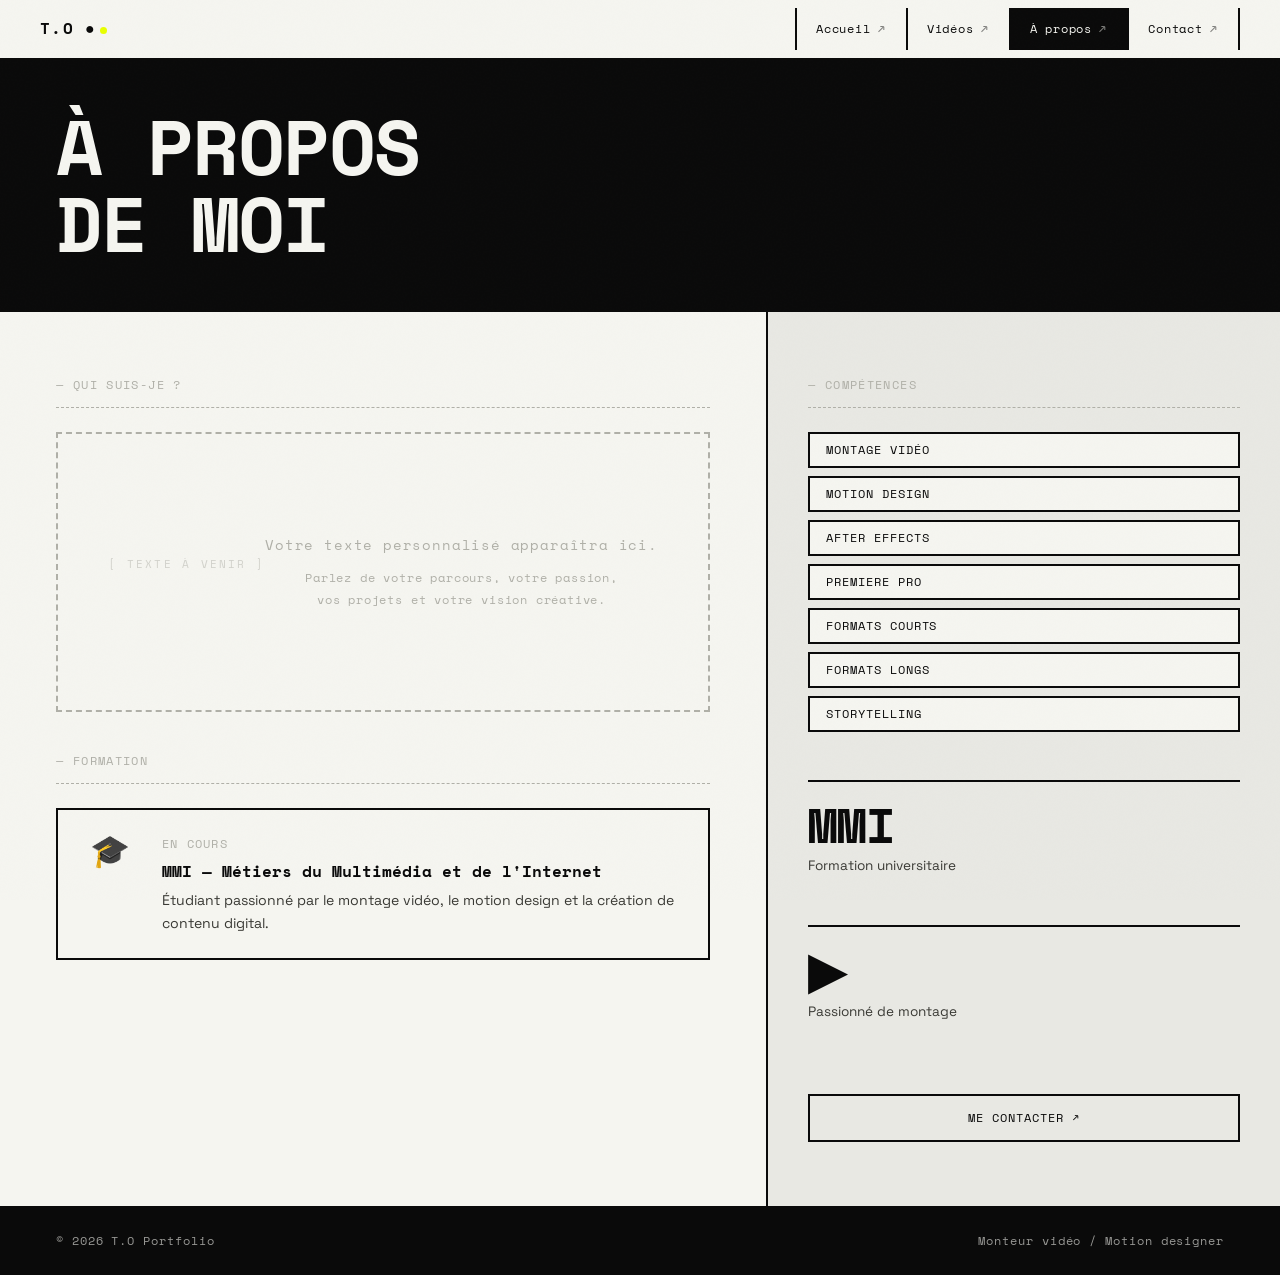
==== about.html @ 1f2a91f2 "Initial commit Created from https://vercel.com/new" ====
<!DOCTYPE html>
<html lang="fr">
<head>
  <meta charset="UTF-8" />
  <meta name="viewport" content="width=device-width, initial-scale=1.0" />
  <title>À propos — T.O Portfolio</title>
  <meta name="description" content="En savoir plus sur Théo, monteur vidéo et motion designer étudiant en MMI." />
  <link rel="preconnect" href="https://fonts.googleapis.com" />
  <link rel="preconnect" href="https://fonts.gstatic.com" crossorigin />
  <link rel="stylesheet" href="style.css" />
</head>
<body>

  <!-- ── NAVIGATION ── -->
  <nav id="nav">
    <a class="nav-logo" href="index.html">T.O ●</a>
    <ul class="nav-links">
      <li><a href="index.html">Accueil <span class="arrow">↗</span></a></li>
      <li><a href="videos.html">Vidéos <span class="arrow">↗</span></a></li>
      <li><a href="about.html" class="active hide-sm">À propos <span class="arrow">↗</span></a></li>
      <li><a href="contact.html">Contact <span class="arrow">↗</span></a></li>
    </ul>
  </nav>

  <!-- ── MAIN ── -->
  <main class="page-wrapper">

    <!-- HEADER NOIR -->
    <header class="about-header">
      <h1>À PROPOS<br>DE MOI</h1>
    </header>

    <!-- GRID ABOUT -->
    <div class="about-grid">

      <!-- Contenu principal -->
      <section class="about-main">
        <p class="about-section-label">— Qui suis-je ?</p>

        <!-- Placeholder pour le texte de l'utilisateur -->
        <div class="about-text-placeholder">
          <div>
            <p>Votre texte personnalisé apparaîtra ici.</p>
            <p style="margin-top:0.6rem; font-size:0.75rem;">Parlez de votre parcours, votre passion,<br>vos projets et votre vision créative.</p>
          </div>
        </div>

        <p class="about-section-label" style="margin-top:2.5rem;">— Formation</p>
        <div style="border: 2px solid #0a0a0a; padding: 1.5rem 2rem; display:flex; align-items:flex-start; gap:1.5rem;">
          <div style="font-family:'Space Mono',monospace; font-size:2rem; font-weight:700; line-height:1; min-width:48px;">🎓</div>
          <div>
            <div style="font-family:'Space Mono',monospace; font-size:0.78rem; letter-spacing:0.1em; text-transform:uppercase; color:#b0b0a8; margin-bottom:0.3rem;">En cours</div>
            <div style="font-family:'Space Mono',monospace; font-size:1rem; font-weight:700;">MMI — Métiers du Multimédia et de l'Internet</div>
            <div style="font-size:0.88rem; color:#3a3a35; margin-top:0.3rem;">Étudiant passionné par le montage vidéo, le motion design et la création de contenu digital.</div>
          </div>
        </div>
      </section>

      <!-- Sidebar -->
      <aside class="about-sidebar">
        <div>
          <p class="about-section-label">— Compétences</p>
          <div class="skills-list">
            <span class="skill-tag">Montage vidéo</span>
            <span class="skill-tag">Motion design</span>
            <span class="skill-tag">After Effects</span>
            <span class="skill-tag">Premiere Pro</span>
            <span class="skill-tag">Formats courts</span>
            <span class="skill-tag">Formats longs</span>
            <span class="skill-tag">Storytelling</span>
          </div>
        </div>

        <div class="about-stat">
          <div class="about-stat-num">MMI</div>
          <div class="about-stat-label">Formation universitaire</div>
        </div>

        <div class="about-stat">
          <div class="about-stat-num">▶</div>
          <div class="about-stat-label">Passionné de montage</div>
        </div>

        <div style="margin-top: auto;">
          <a href="contact.html" class="btn" style="width:100%; justify-content:center; margin-top:1.5rem;">Me contacter ↗</a>
        </div>
      </aside>

    </div>

  </main>

  <!-- ── FOOTER ── -->
  <footer>
    <span>© 2026 T.O Portfolio</span>
    <span>Monteur vidéo / Motion designer</span>
  </footer>

  <a id="back-to-top" href="#" aria-label="Remonter en haut">↑</a>
  <script>
    const btn = document.getElementById('back-to-top');
    window.addEventListener('scroll', () => {
      btn.classList.toggle('visible', window.scrollY > 200);
    });
    btn.addEventListener('click', e => { e.preventDefault(); window.scrollTo({ top: 0, behavior: 'smooth' }); });
  </script>
</body>
</html>
---- style.css ----
/* ===========================
   PORTFOLIO - T.O
   Black & White Retro Style
   =========================== */

@import url('https://fonts.googleapis.com/css2?family=Space+Grotesk:wght@300;400;500;600;700&family=Space+Mono:ital,wght@0,400;0,700;1,400&display=swap');

/* ── Reset ── */
*, *::before, *::after {
  box-sizing: border-box;
  margin: 0;
  padding: 0;
}

:root {
  --black: #0a0a0a;
  --white: #f5f5f0;
  --gray-light: #e8e8e3;
  --gray-mid: #b0b0a8;
  --gray-dark: #3a3a35;
  --border: 2px solid var(--black);
  --font-display: 'Space Mono', monospace;
  --font-body: 'Space Grotesk', sans-serif;

  /* ── Accent colors ── */
  --yellow: #e8ff00;
  --blue:   #0047ff;
  --pink:   #ff0055;
}

html {
  scroll-behavior: smooth;
}

body {
  background-color: var(--white);
  color: var(--black);
  font-family: var(--font-body);
  font-size: 16px;
  line-height: 1.6;
  min-height: 100vh;
  overflow-x: hidden;
}

/* ── Noise texture overlay ── */
body::before {
  content: '';
  position: fixed;
  inset: 0;
  background-image: url("data:image/svg+xml,%3Csvg viewBox='0 0 512 512' xmlns='http://www.w3.org/2000/svg'%3E%3Cfilter id='noise'%3E%3CfeTurbulence type='fractalNoise' baseFrequency='0.9' numOctaves='4' stitchTiles='stitch'/%3E%3C/filter%3E%3Crect width='100%25' height='100%25' filter='url(%23noise)' opacity='0.04'/%3E%3C/svg%3E");
  pointer-events: none;
  z-index: 9999;
  opacity: 0.35;
}

/* ── NAV ── */
nav {
  position: fixed;
  top: 0;
  left: 0;
  right: 0;
  z-index: 100;
  display: flex;
  align-items: center;
  justify-content: space-between;
  padding: 0 2.5rem;
  height: 60px;
  background: var(--white);
  border-bottom: var(--border);
}

.nav-logo {
  font-family: var(--font-display);
  font-weight: 700;
  font-size: 1rem;
  letter-spacing: 0.08em;
  text-decoration: none;
  color: var(--black);
}

/* Le point du logo pulse en jaune */
.nav-logo::after {
  content: '';
  display: inline-block;
  width: 7px;
  height: 7px;
  background: var(--yellow);
  border-radius: 50%;
  margin-left: 4px;
  vertical-align: middle;
  animation: blink 2.4s ease-in-out infinite;
}

@keyframes blink {
  0%, 100% { opacity: 1; transform: scale(1); }
  50%       { opacity: 0.3; transform: scale(0.6); }
}

.nav-links {
  display: flex;
  gap: 0;
  list-style: none;
}

.nav-links li a {
  display: flex;
  align-items: center;
  gap: 0.4rem;
  padding: 0.5rem 1.2rem;
  border-left: var(--border);
  font-family: var(--font-display);
  font-size: 0.78rem;
  letter-spacing: 0.06em;
  text-decoration: none;
  color: var(--black);
  transition: background 0.15s, color 0.15s;
  height: 42px;
}

.nav-links li:last-child a {
  border-right: var(--border);
}

.nav-links li a:hover,
.nav-links li a.active {
  background: var(--black);
  color: var(--white);
}

.nav-links li a .arrow {
  font-size: 0.9rem;
  opacity: 0.5;
}

/* ── PAGE WRAPPER ── */
.page-wrapper {
  padding-top: 60px;
  min-height: 100vh;
}

/* ===============================
   HOME PAGE
   =============================== */
.home-hero {
  display: grid;
  grid-template-columns: 1fr 1fr;
  min-height: calc(100vh - 60px);
  border-bottom: var(--border);
}

.hero-left {
  display: flex;
  flex-direction: column;
  justify-content: center;
  padding: 4rem 3.5rem;
  border-right: var(--border);
  position: relative;
}

.hero-tag {
  font-family: var(--font-display);
  font-size: 0.72rem;
  letter-spacing: 0.12em;
  text-transform: uppercase;
  border: var(--border);
  display: inline-block;
  padding: 0.3rem 0.7rem;
  margin-bottom: 2rem;
  position: relative;
  background: var(--yellow);
}

.hero-title {
  font-family: var(--font-display);
  font-size: clamp(3.5rem, 7vw, 6rem);
  font-weight: 700;
  line-height: 1.0;
  letter-spacing: -0.02em;
  margin-bottom: 1.5rem;
}

.hero-title span {
  display: block;
}

.hero-subtitle {
  font-family: var(--font-display);
  font-size: clamp(0.9rem, 1.5vw, 1.1rem);
  letter-spacing: 0.06em;
  text-transform: uppercase;
  border-top: var(--border);
  padding-top: 1.2rem;
  margin-top: 0.5rem;
  margin-bottom: 1rem;
}

.hero-desc {
  font-size: 1rem;
  color: var(--gray-dark);
  max-width: 380px;
  line-height: 1.7;
}

.hero-cta {
  margin-top: 2.5rem;
  display: flex;
  gap: 1rem;
  flex-wrap: wrap;
}

.btn {
  display: inline-flex;
  align-items: center;
  gap: 0.5rem;
  padding: 0.75rem 1.6rem;
  font-family: var(--font-display);
  font-size: 0.78rem;
  letter-spacing: 0.08em;
  text-transform: uppercase;
  text-decoration: none;
  border: var(--border);
  cursor: pointer;
  transition: background 0.15s, color 0.15s, transform 0.1s;
  background: transparent;
  color: var(--black);
}

.btn:hover {
  background: var(--black);
  color: var(--white);
  transform: translate(-2px, -2px);
  box-shadow: 4px 4px 0 var(--black);
}

.btn-filled {
  background: var(--black);
  color: var(--white);
}

.btn-filled:hover {
  background: var(--white);
  color: var(--black);
}

.hero-right {
  display: flex;
  align-items: center;
  justify-content: center;
  background: var(--gray-light);
  position: relative;
  overflow: hidden;
  padding: 2rem;
}

/* Decorative grid pattern */
.hero-right::before {
  content: '';
  position: absolute;
  inset: 0;
  background-image:
    linear-gradient(var(--gray-mid) 1px, transparent 1px),
    linear-gradient(90deg, var(--gray-mid) 1px, transparent 1px);
  background-size: 40px 40px;
  opacity: 0.4;
}

.hero-graphic {
  position: relative;
  z-index: 1;
  display: flex;
  flex-direction: column;
  align-items: center;
  gap: 1.5rem;
}

.graphic-box {
  width: 220px;
  height: 220px;
  border: var(--border);
  background: var(--white);
  display: flex;
  align-items: center;
  justify-content: center;
  position: relative;
  box-shadow: 8px 8px 0 var(--black);
}

.graphic-box-inner {
  width: 160px;
  height: 160px;
  border: var(--border);
  display: flex;
  align-items: center;
  justify-content: center;
  font-family: var(--font-display);
  font-size: 4rem;
  font-weight: 700;
  animation: pulse 3s ease-in-out infinite;
}

@keyframes pulse {
  0%, 100% { transform: scale(1); }
  50% { transform: scale(1.04); }
}

.graphic-orbs {
  display: flex;
  gap: 1rem;
}

.orb {
  width: 14px;
  height: 14px;
  border-radius: 50%;
  border: var(--border);
  background: var(--yellow);
  animation: bounce 1.5s ease-in-out infinite;
}

.orb:nth-child(2) { animation-delay: 0.2s; background: var(--pink); border-color: var(--pink); }
.orb:nth-child(3) { animation-delay: 0.4s; background: var(--blue); border-color: var(--blue); }

@keyframes bounce {
  0%, 100% { transform: translateY(0); }
  50% { transform: translateY(-8px); }
}

.quick-links {
  border-top: var(--border);
  border-bottom: var(--border);
}

.quick-links h3 {
  font-family: var(--font-display);
  font-size: 0.8rem;
  letter-spacing: 0.1em;
  text-transform: uppercase;
  padding: 1rem 3.5rem;
  border-bottom: var(--border);
}

.quick-links-grid {
  display: grid;
  grid-template-columns: repeat(4, 1fr);
}

.quick-link-item {
  display: flex;
  align-items: center;
  justify-content: space-between;
  padding: 1.2rem 2rem;
  border-right: var(--border);
  text-decoration: none;
  color: var(--black);
  font-family: var(--font-display);
  font-size: 0.9rem;
  transition: background 0.15s, color 0.15s;
}

.quick-link-item:last-child { border-right: none; }

.quick-link-item:hover {
  background: var(--black);
  color: var(--white);
}

.quick-link-item span {
  font-size: 1.1rem;
  opacity: 0.5;
}

/* Scrolling marquee */
.marquee-bar {
  border-top: var(--border);
  border-bottom: var(--border);
  overflow: hidden;
  white-space: nowrap;
  padding: 0.8rem 0;
  background: var(--blue);
  color: var(--white);
}

.marquee-inner {
  display: inline-block;
  animation: marquee 18s linear infinite;
  font-family: var(--font-display);
  font-size: 0.78rem;
  letter-spacing: 0.15em;
  text-transform: uppercase;
}

@keyframes marquee {
  from { transform: translateX(0); }
  to { transform: translateX(-50%); }
}

/* ===============================
   CONTACT PAGE
   =============================== */
.contact-header {
  border-bottom: var(--border);
  padding: 3rem 3.5rem;
  display: flex;
  align-items: flex-end;
  justify-content: space-between;
  gap: 2rem;
}

.contact-header h1 {
  font-family: var(--font-display);
  font-size: clamp(2.5rem, 5vw, 4.5rem);
  font-weight: 700;
  line-height: 1;
  letter-spacing: -0.02em;
}

.contact-header p {
  font-size: 0.9rem;
  color: var(--gray-dark);
  max-width: 300px;
  text-align: right;
}

.contact-grid {
  display: grid;
  grid-template-columns: 1fr 1fr;
  min-height: 60vh;
}

.contact-info {
  padding: 3.5rem;
  border-right: var(--border);
  border-bottom: var(--border);
  display: flex;
  flex-direction: column;
  gap: 2.5rem;
}

.contact-item {
  display: flex;
  flex-direction: column;
  gap: 0.4rem;
}

.contact-label {
  font-family: var(--font-display);
  font-size: 0.72rem;
  letter-spacing: 0.12em;
  text-transform: uppercase;
  color: var(--gray-mid);
}

.contact-value {
  font-family: var(--font-display);
  font-size: 1.4rem;
  font-weight: 700;
  text-decoration: none;
  color: var(--black);
  transition: opacity 0.15s;
  display: flex;
  align-items: center;
  gap: 0.5rem;
}

.contact-value:hover { opacity: 0.7; }

/* Couleur sur les liens de contact au survol */
a.contact-value:nth-of-type(1):hover { color: var(--blue); }
a.contact-value:nth-of-type(2):hover { color: var(--pink); }

.social-section {
  padding: 3.5rem;
  border-bottom: var(--border);
  display: flex;
  flex-direction: column;
  justify-content: space-between;
}

.social-section h2 {
  font-family: var(--font-display);
  font-size: 0.78rem;
  letter-spacing: 0.12em;
  text-transform: uppercase;
  margin-bottom: 2rem;
}

.social-links {
  display: flex;
  flex-direction: column;
  gap: 1rem;
}

.social-link {
  display: flex;
  align-items: center;
  gap: 1rem;
  padding: 1rem 1.2rem;
  border: var(--border);
  text-decoration: none;
  color: var(--black);
  font-family: var(--font-display);
  font-size: 0.9rem;
  letter-spacing: 0.06em;
  transition: background 0.15s, color 0.15s, transform 0.1s;
  position: relative;
}

.social-link:hover {
  background: var(--black);
  color: var(--white);
  transform: translate(-3px, -3px);
  box-shadow: 5px 5px 0 var(--black);
}

/* Couleurs par réseau */
#youtube-link:hover  { background: var(--pink); border-color: var(--pink); color: var(--white); box-shadow: 5px 5px 0 var(--pink); }
#instagram-link:hover { background: var(--blue); border-color: var(--blue); color: var(--white); box-shadow: 5px 5px 0 var(--blue); }
#tiktok-link:hover   { background: var(--black); color: var(--white); box-shadow: 5px 5px 0 var(--black); }

.social-icon {
  width: 36px;
  height: 36px;
  border: 2px solid currentColor;
  display: flex;
  align-items: center;
  justify-content: center;
  flex-shrink: 0;
}

.social-arrow {
  margin-left: auto;
  font-size: 1.1rem;
  opacity: 0.5;
}

.contact-deco {
  grid-column: 1 / -1;
  display: flex;
  align-items: center;
  justify-content: center;
  padding: 4rem;
  background: var(--yellow);
  position: relative;
  overflow: hidden;
}

.contact-deco::before {
  content: '';
  position: absolute;
  inset: 0;
  background-image:
    linear-gradient(var(--gray-mid) 1px, transparent 1px),
    linear-gradient(90deg, var(--gray-mid) 1px, transparent 1px);
  background-size: 30px 30px;
  opacity: 0.5;
}

.contact-deco-text {
  position: relative;
  z-index: 1;
  font-family: var(--font-display);
  font-size: clamp(1.5rem, 4vw, 3rem);
  font-weight: 700;
  letter-spacing: 0.15em;
  text-transform: uppercase;
  text-align: center;
  border: var(--border);
  padding: 1.5rem 3rem;
  background: var(--white);
  box-shadow: 8px 8px 0 var(--black);
}

/* ===============================
   ABOUT PAGE
   =============================== */
.about-header {
  border-bottom: var(--border);
  padding: 3rem 3.5rem;
  background: var(--black);
  color: var(--white);
}

.about-header h1 {
  font-family: var(--font-display);
  font-size: clamp(2.5rem, 6vw, 5rem);
  font-weight: 700;
  line-height: 1;
  letter-spacing: -0.02em;
}

.about-grid {
  display: grid;
  grid-template-columns: 1.2fr 0.8fr;
  min-height: calc(100vh - 200px);
}

.about-main {
  padding: 4rem 3.5rem;
  border-right: var(--border);
}

.about-section-label {
  font-family: var(--font-display);
  font-size: 0.72rem;
  letter-spacing: 0.12em;
  text-transform: uppercase;
  color: var(--gray-mid);
  margin-bottom: 1.5rem;
  padding-bottom: 0.8rem;
  border-bottom: 1px dashed var(--gray-mid);
}

.about-text-placeholder {
  border: 2px dashed var(--gray-mid);
  padding: 3rem 2.5rem;
  min-height: 280px;
  display: flex;
  align-items: center;
  justify-content: center;
  text-align: center;
  color: var(--gray-mid);
  font-family: var(--font-display);
  font-size: 0.85rem;
  letter-spacing: 0.06em;
  line-height: 1.8;
  position: relative;
  margin-bottom: 2rem;
}

.about-text-placeholder::before {
  content: '[ TEXTE À VENIR ]';
  display: block;
  font-size: 0.7rem;
  letter-spacing: 0.2em;
  text-transform: uppercase;
  margin-bottom: 1rem;
  opacity: 0.5;
}

.about-sidebar {
  padding: 4rem 2.5rem;
  background: var(--gray-light);
  display: flex;
  flex-direction: column;
  gap: 3rem;
}

.about-stat {
  border-top: var(--border);
  padding-top: 1.2rem;
}

.about-stat-num {
  font-family: var(--font-display);
  font-size: 3rem;
  font-weight: 700;
  line-height: 1;
}

.about-stat-label {
  font-size: 0.85rem;
  color: var(--gray-dark);
  margin-top: 0.4rem;
}

.skills-list {
  display: flex;
  flex-direction: column;
  gap: 0.5rem;
  margin-top: 1rem;
}

.skill-tag {
  display: inline-block;
  border: var(--border);
  padding: 0.4rem 1rem;
  font-family: var(--font-display);
  font-size: 0.75rem;
  letter-spacing: 0.08em;
  text-transform: uppercase;
  background: var(--white);
  cursor: default;
  transition: background 0.15s, color 0.15s, border-color 0.15s;
}

.skill-tag:nth-child(odd):hover  { background: var(--yellow); color: var(--black); border-color: var(--black); }
.skill-tag:nth-child(even):hover { background: var(--blue);   color: var(--white);  border-color: var(--blue); }

/* ===============================
   VIDEOS PAGE
   =============================== */
.videos-header {
  border-bottom: var(--border);
  padding: 3rem 3.5rem;
  display: grid;
  grid-template-columns: 1fr auto;
  align-items: end;
  gap: 2rem;
}

.videos-header h1 {
  font-family: var(--font-display);
  font-size: clamp(2.5rem, 5vw, 4.5rem);
  font-weight: 700;
  line-height: 1;
  letter-spacing: -0.02em;
}

.video-section {
  border-bottom: var(--border);
}

.video-section-header {
  display: flex;
  align-items: center;
  justify-content: space-between;
  padding: 1.5rem 3.5rem;
  border-bottom: var(--border);
  background: var(--gray-light);
}

.video-section-title {
  font-family: var(--font-display);
  font-size: 1.1rem;
  letter-spacing: 0.08em;
  text-transform: uppercase;
  display: flex;
  align-items: center;
  gap: 1rem;
}

.section-badge {
  font-size: 0.65rem;
  letter-spacing: 0.1em;
  border: var(--border);
  padding: 0.2rem 0.6rem;
  background: var(--pink);
  color: var(--white);
  border-color: var(--pink);
}

.video-grid {
  display: grid;
  grid-template-columns: repeat(3, 1fr);
  gap: 0;
}

.video-card {
  border-right: var(--border);
  border-bottom: var(--border);
  overflow: hidden;
  position: relative;
  transition: transform 0.2s;
}

.video-card:nth-child(3n) {
  border-right: none;
}

.video-card:hover {
  z-index: 1;
  box-shadow: 6px 6px 0 var(--black);
  transform: translate(-3px, -3px);
}

.video-thumbnail {
  width: 100%;
  aspect-ratio: 16/9;
  background: var(--gray-light);
  display: flex;
  align-items: center;
  justify-content: center;
  position: relative;
  overflow: hidden;
  border-bottom: var(--border);
}

.video-thumbnail::before {
  content: '';
  position: absolute;
  inset: 0;
  background-image:
    linear-gradient(var(--gray-mid) 1px, transparent 1px),
    linear-gradient(90deg, var(--gray-mid) 1px, transparent 1px);
  background-size: 20px 20px;
  opacity: 0.4;
}

.video-play {
  position: relative;
  z-index: 1;
  width: 48px;
  height: 48px;
  border: var(--border);
  background: var(--white);
  display: flex;
  align-items: center;
  justify-content: center;
  font-size: 1.2rem;
  transition: background 0.15s, color 0.15s;
}

.video-card:hover .video-play {
  background: var(--black);
  color: var(--white);
}

.video-meta {
  padding: 1.2rem 1.5rem;
}

.video-meta-top {
  display: flex;
  align-items: center;
  justify-content: space-between;
  margin-bottom: 0.5rem;
}

.video-type {
  font-family: var(--font-display);
  font-size: 0.65rem;
  letter-spacing: 0.12em;
  text-transform: uppercase;
  color: var(--gray-mid);
}

.video-title {
  font-family: var(--font-display);
  font-size: 0.88rem;
  font-weight: 700;
  margin-bottom: 0.3rem;
}

.video-desc {
  font-size: 0.8rem;
  color: var(--gray-dark);
  line-height: 1.5;
}

/* Placeholder cards */
.video-card-placeholder .video-thumbnail {
  opacity: 0.4;
}

.video-card-placeholder .video-title,
.video-card-placeholder .video-desc {
  color: var(--gray-mid);
}

/* Add video CTA */
.add-video-card {
  border-right: var(--border);
  border-bottom: var(--border);
  min-height: 200px;
  display: flex;
  flex-direction: column;
  align-items: center;
  justify-content: center;
  padding: 2rem;
  text-align: center;
  cursor: pointer;
  background: repeating-linear-gradient(
    45deg,
    transparent,
    transparent 8px,
    rgba(0,0,0,0.03) 8px,
    rgba(0,0,0,0.03) 9px
  );
  transition: background 0.15s;
}

.add-video-card:hover {
  background: var(--gray-light);
}

.add-icon {
  width: 48px;
  height: 48px;
  border: var(--border);
  display: flex;
  align-items: center;
  justify-content: center;
  font-size: 1.5rem;
  margin-bottom: 0.8rem;
}

.add-text {
  font-family: var(--font-display);
  font-size: 0.72rem;
  letter-spacing: 0.1em;
  text-transform: uppercase;
  color: var(--gray-mid);
}

/* ===============================
   FOOTER
   =============================== */
footer {
  border-top: var(--border);
  padding: 1.5rem 3.5rem;
  display: flex;
  align-items: center;
  justify-content: space-between;
  background: var(--black);
  color: var(--white);
}

footer span {
  font-family: var(--font-display);
  font-size: 0.72rem;
  letter-spacing: 0.08em;
  opacity: 0.6;
}

/* ── Back to top button ── */
#back-to-top {
  position: fixed;
  bottom: 2rem;
  right: 2rem;
  z-index: 200;
  width: 46px;
  height: 46px;
  border: var(--border);
  background: var(--white);
  color: var(--black);
  font-size: 1.2rem;
  display: flex;
  align-items: center;
  justify-content: center;
  cursor: pointer;
  opacity: 0;
  pointer-events: none;
  transform: translateY(12px);
  transition: opacity 0.25s, transform 0.25s, background 0.15s, color 0.15s, box-shadow 0.15s;
  text-decoration: none;
}

#back-to-top.visible {
  opacity: 1;
  pointer-events: auto;
  transform: translateY(0);
}

#back-to-top:hover {
  background: var(--yellow);
  color: var(--black);
  border-color: var(--black);
  box-shadow: 4px 4px 0 var(--black);
  transform: translate(-2px, -2px);
}

/* ===============================
   RESPONSIVE
   =============================== */
@media (max-width: 768px) {
  nav {
    padding: 0 1.5rem;
  }

  .nav-links li a {
    padding: 0.5rem 0.8rem;
    font-size: 0.7rem;
  }

  .home-hero {
    grid-template-columns: 1fr;
  }

  .hero-left {
    padding: 3rem 1.5rem;
    border-right: none;
    border-bottom: var(--border);
  }

  .hero-right {
    min-height: 300px;
  }

  .quick-links-grid {
    grid-template-columns: repeat(2, 1fr);
  }

  .quick-link-item:nth-child(2n) {
    border-right: none;
  }

  .contact-grid {
    grid-template-columns: 1fr;
  }

  .contact-info {
    border-right: none;
    padding: 2rem 1.5rem;
  }

  .social-section {
    padding: 2rem 1.5rem;
  }

  .about-grid {
    grid-template-columns: 1fr;
  }

  .about-main {
    border-right: none;
    padding: 2.5rem 1.5rem;
  }

  .about-sidebar {
    flex-direction: row;
    flex-wrap: wrap;
    padding: 2rem 1.5rem;
    gap: 1.5rem;
  }

  .video-grid {
    grid-template-columns: repeat(2, 1fr);
  }

  .video-card:nth-child(3n) {
    border-right: var(--border);
  }

  .video-card:nth-child(2n) {
    border-right: none;
  }

  .contact-header,
  .videos-header,
  .about-header {
    padding: 2rem 1.5rem;
  }

  .about-header {
    padding: 2rem 1.5rem;
  }
}

@media (max-width: 480px) {
  .nav-links .hide-sm {
    display: none;
  }

  .video-grid {
    grid-template-columns: 1fr;
  }

  .video-card:nth-child(2n) {
    border-right: var(--border);
  }

  .contact-deco {
    padding: 2rem;
  }

  footer {
    flex-direction: column;
    gap: 0.5rem;
    text-align: center;
    padding: 1.2rem;
  }
}
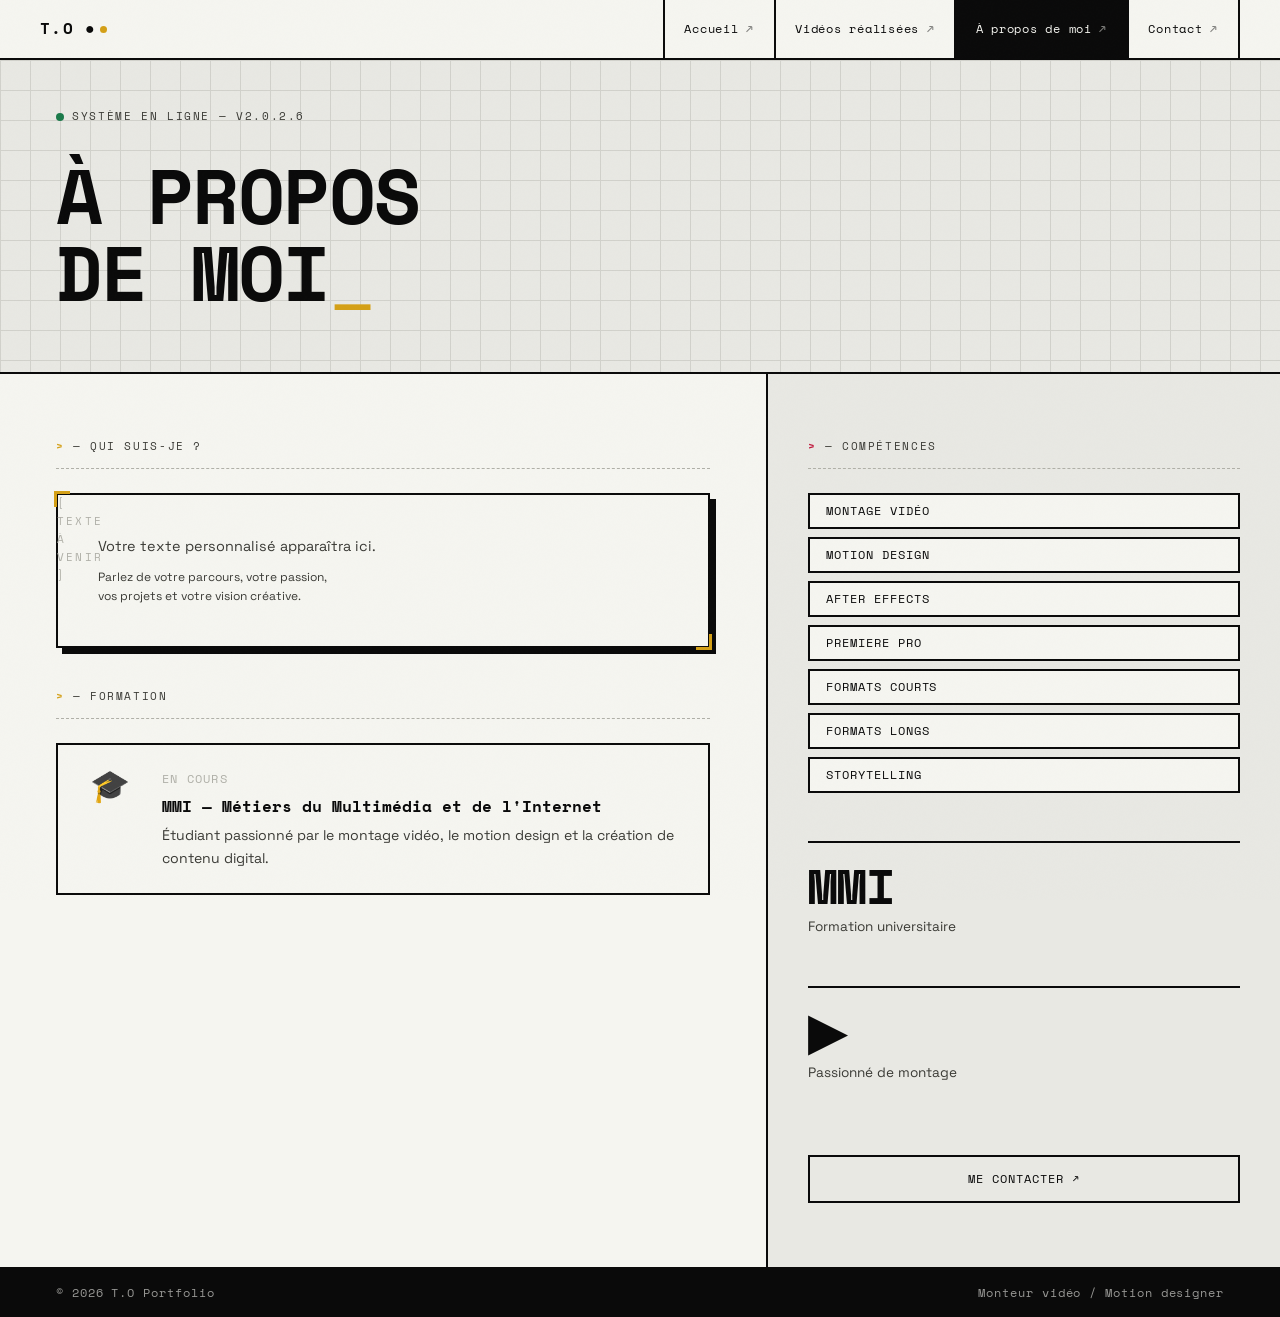
==== commit ea591e22: "Add files via upload" ====
--- a/about.html
+++ b/about.html
@@ -16,8 +16,8 @@
     <a class="nav-logo" href="index.html">T.O ●</a>
     <ul class="nav-links">
       <li><a href="index.html">Accueil <span class="arrow">↗</span></a></li>
-      <li><a href="videos.html">Vidéos <span class="arrow">↗</span></a></li>
-      <li><a href="about.html" class="active hide-sm">À propos <span class="arrow">↗</span></a></li>
+      <li><a href="videos.html">Vidéos réalisées <span class="arrow">↗</span></a></li>
+      <li><a href="about.html" class="active hide-sm">À propos de moi <span class="arrow">↗</span></a></li>
       <li><a href="contact.html">Contact <span class="arrow">↗</span></a></li>
     </ul>
   </nav>
@@ -26,8 +26,15 @@
   <main class="page-wrapper">
 
     <!-- HEADER NOIR -->
-    <header class="about-header">
-      <h1>À PROPOS<br>DE MOI</h1>
+    <header class="about-header retro-hero-header">
+      <div class="retro-status">
+        <span class="retro-dot"></span>
+        SYSTÈME EN LIGNE — v2.0.2.6
+      </div>
+      <h1 class="hero-title">
+        <span>À PROPOS</span>
+        <span>DE MOI</span>
+      </h1>
     </header>
 
     <!-- GRID ABOUT -->
@@ -35,17 +42,21 @@
 
       <!-- Contenu principal -->
       <section class="about-main">
-        <p class="about-section-label">— Qui suis-je ?</p>
+        <div class="retro-status" style="margin-bottom: 1.5rem; padding-bottom: 0.8rem; border-bottom: 1px dashed var(--gray-mid);">
+          <span style="color:var(--yellow); font-weight:700;">></span> — Qui suis-je ?
+        </div>
 
         <!-- Placeholder pour le texte de l'utilisateur -->
-        <div class="about-text-placeholder">
+        <div class="graphic-box retro-placeholder-box" style="width: 100%; height: auto; text-align: left; align-items: flex-start; padding: 2.5rem; justify-content: flex-start;">
           <div>
             <p>Votre texte personnalisé apparaîtra ici.</p>
             <p style="margin-top:0.6rem; font-size:0.75rem;">Parlez de votre parcours, votre passion,<br>vos projets et votre vision créative.</p>
           </div>
         </div>
 
-        <p class="about-section-label" style="margin-top:2.5rem;">— Formation</p>
+        <div class="retro-status" style="margin-top:2.5rem; margin-bottom: 1.5rem; padding-bottom: 0.8rem; border-bottom: 1px dashed var(--gray-mid);">
+          <span style="color:var(--yellow); font-weight:700;">></span> — Formation
+        </div>
         <div style="border: 2px solid #0a0a0a; padding: 1.5rem 2rem; display:flex; align-items:flex-start; gap:1.5rem;">
           <div style="font-family:'Space Mono',monospace; font-size:2rem; font-weight:700; line-height:1; min-width:48px;">🎓</div>
           <div>
@@ -59,7 +70,9 @@
       <!-- Sidebar -->
       <aside class="about-sidebar">
         <div>
-          <p class="about-section-label">— Compétences</p>
+          <div class="retro-status" style="margin-bottom: 1.5rem; padding-bottom: 0.8rem; border-bottom: 1px dashed var(--gray-mid);">
+            <span style="color:var(--pink); font-weight:700;">></span> — Compétences
+          </div>
           <div class="skills-list">
             <span class="skill-tag">Montage vidéo</span>
             <span class="skill-tag">Motion design</span>
--- a/style.css
+++ b/style.css
@@ -22,10 +22,11 @@
   --font-display: 'Space Mono', monospace;
   --font-body: 'Space Grotesk', sans-serif;
 
-  /* ── Accent colors ── */
-  --yellow: #e8ff00;
-  --blue:   #0047ff;
-  --pink:   #ff0055;
+  /* ── Accent colors — saturated but not neon ── */
+  --yellow: #d4a017;    /* amber doré */
+  --blue:   #1a3fa0;    /* bleu saphir profond */
+  --pink:   #c0183c;    /* cramoisi vif */
+  --green:  #1b7a4a;    /* vert bouteille */
 }
 
 html {
@@ -54,16 +55,16 @@
 }
 
 /* ── NAV ── */
-nav {
+nav#nav {
   position: fixed;
   top: 0;
   left: 0;
   right: 0;
   z-index: 100;
   display: flex;
-  align-items: center;
+  align-items: stretch;
   justify-content: space-between;
-  padding: 0 2.5rem;
+  padding: 0 2.5rem 0 2.5rem;
   height: 60px;
   background: var(--white);
   border-bottom: var(--border);
@@ -76,6 +77,8 @@
   letter-spacing: 0.08em;
   text-decoration: none;
   color: var(--black);
+  display: flex;
+  align-items: center;
 }
 
 /* Le point du logo pulse en jaune */
@@ -100,13 +103,20 @@
   display: flex;
   gap: 0;
   list-style: none;
+  align-items: stretch;
+  height: 100%;
+}
+
+.nav-links li {
+  display: flex;
+  align-items: stretch;
 }
 
 .nav-links li a {
   display: flex;
   align-items: center;
   gap: 0.4rem;
-  padding: 0.5rem 1.2rem;
+  padding: 0 1.2rem;
   border-left: var(--border);
   font-family: var(--font-display);
   font-size: 0.78rem;
@@ -114,7 +124,7 @@
   text-decoration: none;
   color: var(--black);
   transition: background 0.15s, color 0.15s;
-  height: 42px;
+  height: 100%;
 }
 
 .nav-links li:last-child a {
@@ -136,6 +146,13 @@
 .page-wrapper {
   padding-top: 60px;
   min-height: 100vh;
+  display: flex;
+  flex-direction: column;
+}
+
+.home-wrapper {
+  height: 100vh;
+  overflow: hidden;
 }
 
 /* ===============================
@@ -144,15 +161,16 @@
 .home-hero {
   display: grid;
   grid-template-columns: 1fr 1fr;
-  min-height: calc(100vh - 60px);
+  flex: 1;
   border-bottom: var(--border);
+  min-height: 0;
 }
 
 .hero-left {
   display: flex;
   flex-direction: column;
   justify-content: center;
-  padding: 4rem 3.5rem;
+  padding: 2.5rem 3.5rem;
   border-right: var(--border);
   position: relative;
 }
@@ -165,18 +183,19 @@
   border: var(--border);
   display: inline-block;
   padding: 0.3rem 0.7rem;
-  margin-bottom: 2rem;
+  margin-bottom: 1.5rem;
   position: relative;
   background: var(--yellow);
+  align-self: flex-start;
 }
 
 .hero-title {
   font-family: var(--font-display);
-  font-size: clamp(3.5rem, 7vw, 6rem);
+  font-size: clamp(3rem, 6vw, 5.5rem);
   font-weight: 700;
   line-height: 1.0;
   letter-spacing: -0.02em;
-  margin-bottom: 1.5rem;
+  margin-bottom: 0.8rem;
 }
 
 .hero-title span {
@@ -185,13 +204,13 @@
 
 .hero-subtitle {
   font-family: var(--font-display);
-  font-size: clamp(0.9rem, 1.5vw, 1.1rem);
+  font-size: clamp(0.8rem, 1.3vw, 1rem);
   letter-spacing: 0.06em;
   text-transform: uppercase;
   border-top: var(--border);
-  padding-top: 1.2rem;
-  margin-top: 0.5rem;
-  margin-bottom: 1rem;
+  padding-top: 0.8rem;
+  margin-top: 0.3rem;
+  margin-bottom: 0.6rem;
 }
 
 .hero-desc {
@@ -327,15 +346,15 @@
 
 .quick-links {
   border-top: var(--border);
-  border-bottom: var(--border);
+  flex-shrink: 0;
 }
 
 .quick-links h3 {
   font-family: var(--font-display);
-  font-size: 0.8rem;
+  font-size: 0.75rem;
   letter-spacing: 0.1em;
   text-transform: uppercase;
-  padding: 1rem 3.5rem;
+  padding: 0.6rem 3.5rem;
   border-bottom: var(--border);
 }
 
@@ -348,12 +367,12 @@
   display: flex;
   align-items: center;
   justify-content: space-between;
-  padding: 1.2rem 2rem;
+  padding: 0.9rem 2rem;
   border-right: var(--border);
   text-decoration: none;
   color: var(--black);
   font-family: var(--font-display);
-  font-size: 0.9rem;
+  font-size: 0.85rem;
   transition: background 0.15s, color 0.15s;
 }
 
@@ -372,26 +391,136 @@
 /* Scrolling marquee */
 .marquee-bar {
   border-top: var(--border);
-  border-bottom: var(--border);
   overflow: hidden;
   white-space: nowrap;
-  padding: 0.8rem 0;
+  padding: 1.4rem 0;
   background: var(--blue);
   color: var(--white);
+  flex-shrink: 0;
 }
 
 .marquee-inner {
   display: inline-block;
-  animation: marquee 18s linear infinite;
-  font-family: var(--font-display);
-  font-size: 0.78rem;
-  letter-spacing: 0.15em;
-  text-transform: uppercase;
+  animation: marquee 22s linear infinite;
+  font-family: var(--font-display);
+  font-size: 1rem;
+  letter-spacing: 0.2em;
+  text-transform: uppercase;
+  font-weight: 700;
 }
 
 @keyframes marquee {
   from { transform: translateX(0); }
   to { transform: translateX(-50%); }
+}
+
+/* ── RETRO ELEMENTS ── */
+
+/* CRT scanlines overlay on hero-right */
+.hero-right::after {
+  content: '';
+  position: absolute;
+  inset: 0;
+  background: repeating-linear-gradient(
+    0deg,
+    transparent,
+    transparent 2px,
+    rgba(0,0,0,0.06) 2px,
+    rgba(0,0,0,0.06) 4px
+  );
+  pointer-events: none;
+  z-index: 2;
+}
+
+/* Retro corner brackets on graphic box */
+.graphic-box::before,
+.graphic-box::after {
+  content: '';
+  position: absolute;
+  width: 16px;
+  height: 16px;
+  z-index: 3;
+}
+
+.graphic-box::before {
+  top: -4px;
+  left: -4px;
+  border-top: 3px solid var(--yellow);
+  border-left: 3px solid var(--yellow);
+}
+
+.graphic-box::after {
+  bottom: -4px;
+  right: -4px;
+  border-bottom: 3px solid var(--yellow);
+  border-right: 3px solid var(--yellow);
+}
+
+/* Retro status badge */
+.retro-status {
+  font-family: var(--font-display);
+  font-size: 0.68rem;
+  letter-spacing: 0.15em;
+  text-transform: uppercase;
+  color: var(--gray-dark);
+  display: flex;
+  align-items: center;
+  gap: 0.5rem;
+  margin-bottom: 1.2rem;
+}
+
+.retro-dot {
+  width: 8px;
+  height: 8px;
+  background: var(--green);
+  border-radius: 50%;
+  animation: pulse-dot 1.5s ease-in-out infinite;
+  flex-shrink: 0;
+}
+
+@keyframes pulse-dot {
+  0%, 100% { opacity: 1; box-shadow: 0 0 0 0 rgba(27,122,74,0.5); }
+  50% { opacity: 0.7; box-shadow: 0 0 0 5px rgba(27,122,74,0); }
+}
+
+/* Typewriter cursor on hero title */
+.hero-title span:last-child::after {
+  content: '_';
+  animation: cursor-blink 1s step-end infinite;
+  color: var(--yellow);
+  font-weight: 400;
+}
+
+@keyframes cursor-blink {
+  0%, 100% { opacity: 1; }
+  50% { opacity: 0; }
+}
+
+
+
+/* Retro info strip */
+.retro-info-strip {
+  font-family: var(--font-display);
+  font-size: 0.65rem;
+  letter-spacing: 0.12em;
+  text-transform: uppercase;
+  color: var(--gray-mid);
+  margin-top: 1.5rem;
+  display: flex;
+  gap: 1.5rem;
+  flex-wrap: wrap;
+}
+
+.retro-info-strip span {
+  display: flex;
+  align-items: center;
+  gap: 0.4rem;
+}
+
+.retro-info-strip span::before {
+  content: '>';
+  color: var(--yellow);
+  font-weight: 700;
 }
 
 /* ===============================
@@ -576,16 +705,39 @@
 .about-header {
   border-bottom: var(--border);
   padding: 3rem 3.5rem;
-  background: var(--black);
-  color: var(--white);
-}
-
-.about-header h1 {
-  font-family: var(--font-display);
-  font-size: clamp(2.5rem, 6vw, 5rem);
-  font-weight: 700;
-  line-height: 1;
-  letter-spacing: -0.02em;
+  background: var(--gray-light);
+  color: var(--black);
+  position: relative;
+  overflow: hidden;
+}
+
+.about-header::before {
+  content: '';
+  position: absolute;
+  inset: 0;
+  background-image:
+    linear-gradient(var(--gray-mid) 1px, transparent 1px),
+    linear-gradient(90deg, var(--gray-mid) 1px, transparent 1px);
+  background-size: 30px 30px;
+  opacity: 0.4;
+  pointer-events: none;
+}
+
+.retro-hero-header {
+  display: flex;
+  flex-direction: column;
+  justify-content: flex-end;
+}
+
+.retro-hero-header .hero-title {
+  position: relative;
+  z-index: 1;
+}
+
+.retro-hero-header .retro-status {
+  position: relative;
+  z-index: 1;
+  margin-bottom: 2rem;
 }
 
 .about-grid {
@@ -611,30 +763,27 @@
 }
 
 .about-text-placeholder {
-  border: 2px dashed var(--gray-mid);
-  padding: 3rem 2.5rem;
-  min-height: 280px;
-  display: flex;
-  align-items: center;
-  justify-content: center;
-  text-align: center;
-  color: var(--gray-mid);
-  font-family: var(--font-display);
-  font-size: 0.85rem;
-  letter-spacing: 0.06em;
-  line-height: 1.8;
-  position: relative;
+  display: none; /* Replaced by graphic box */
+}
+
+.retro-placeholder-box {
+  background: var(--white);
+  box-shadow: 6px 6px 0 var(--black);
   margin-bottom: 2rem;
-}
-
-.about-text-placeholder::before {
+  font-size: 0.9rem;
+  color: var(--gray-dark);
+  position: relative;
+}
+
+.retro-placeholder-box::before {
   content: '[ TEXTE À VENIR ]';
   display: block;
+  font-family: var(--font-display);
   font-size: 0.7rem;
   letter-spacing: 0.2em;
   text-transform: uppercase;
   margin-bottom: 1rem;
-  opacity: 0.5;
+  color: var(--gray-mid);
 }
 
 .about-sidebar {
@@ -706,8 +855,23 @@
   letter-spacing: -0.02em;
 }
 
+.videos-container {
+  display: flex;
+  align-items: stretch;
+  border-bottom: var(--border);
+}
+
 .video-section {
-  border-bottom: var(--border);
+  flex: 1;
+  width: 50%;
+}
+
+#courts {
+  border-right: var(--border);
+}
+
+#longs {
+  border-left: none;
 }
 
 .video-section-header {
@@ -727,6 +891,62 @@
   display: flex;
   align-items: center;
   gap: 1rem;
+}
+
+.subcategory-title {
+  font-family: var(--font-display);
+  font-size: 0.85rem;
+  letter-spacing: 0.1em;
+  text-transform: uppercase;
+  color: var(--black);
+  border-bottom: 2px dashed var(--gray-light);
+  padding: 1.5rem 3.5rem;
+  margin: 0;
+  background: var(--gray-light);
+  display: flex;
+  align-items: center;
+  gap: 0.8rem;
+  cursor: pointer;
+  transition: background 0.2s, color 0.2s;
+}
+
+.subcategory-title:hover {
+  background: var(--yellow);
+}
+
+.subcategory-title::before {
+  content: '>';
+  color: var(--black);
+  font-weight: 700;
+}
+
+.subcategory-arrow {
+  margin-left: auto;
+  font-size: 0.9rem;
+  transition: transform 0.4s cubic-bezier(0.25, 1, 0.5, 1);
+}
+
+.subcategory-title.active .subcategory-arrow {
+  transform: rotate(-180deg);
+}
+
+.subcategory-wrapper {
+  display: grid;
+  grid-template-rows: 0fr;
+  transition: grid-template-rows 0.5s cubic-bezier(0.25, 1, 0.5, 1);
+}
+
+.subcategory-wrapper.is-open {
+  grid-template-rows: 1fr;
+}
+
+.subcategory-inner {
+  min-height: 0;
+  overflow: hidden;
+}
+
+.subcategory-wrapper .video-grid {
+  padding-top: 2rem;
 }
 
 .section-badge {
@@ -741,31 +961,63 @@
 
 .video-grid {
   display: grid;
-  grid-template-columns: repeat(3, 1fr);
-  gap: 0;
+  grid-template-columns: repeat(auto-fill, minmax(280px, 1fr));
+  gap: 3rem;
+  padding: 3rem 3.5rem;
+  background: var(--white);
+}
+
+#courts .video-grid {
+  grid-template-columns: repeat(auto-fill, minmax(180px, 1fr));
+}
+
+#longs .video-grid {
+  grid-template-columns: 1fr;
 }
 
 .video-card {
-  border-right: var(--border);
-  border-bottom: var(--border);
+  border: var(--border);
   overflow: hidden;
   position: relative;
   transition: transform 0.2s;
-}
-
-.video-card:nth-child(3n) {
-  border-right: none;
+  background: var(--gray-light);
+  box-shadow: 8px 8px 0 var(--black);
+  border-radius: 6px;
 }
 
 .video-card:hover {
   z-index: 1;
-  box-shadow: 6px 6px 0 var(--black);
   transform: translate(-3px, -3px);
+  box-shadow: 12px 12px 0 var(--black);
+}
+
+/* macOS style window header */
+.video-card::before {
+  content: '';
+  display: block;
+  height: 30px;
+  background: var(--white);
+  border-bottom: var(--border);
+  position: relative;
+}
+
+/* macOS style dots */
+.video-card::after {
+  content: '';
+  position: absolute;
+  top: 10px;
+  left: 12px;
+  width: 10px;
+  height: 10px;
+  border-radius: 50%;
+  background: var(--pink);
+  box-shadow: 16px 0 0 var(--yellow), 32px 0 0 var(--green);
+  border: 1px solid var(--black);
 }
 
 .video-thumbnail {
   width: 100%;
-  aspect-ratio: 16/9;
+  aspect-ratio: 21/9;
   background: var(--gray-light);
   display: flex;
   align-items: center;
@@ -773,6 +1025,14 @@
   position: relative;
   overflow: hidden;
   border-bottom: var(--border);
+}
+
+#courts .video-thumbnail {
+  aspect-ratio: 9/16;
+}
+
+#longs .video-thumbnail {
+  aspect-ratio: 16/9;
 }
 
 .video-thumbnail::before {
@@ -897,12 +1157,13 @@
    =============================== */
 footer {
   border-top: var(--border);
-  padding: 1.5rem 3.5rem;
+  padding: 0.9rem 3.5rem;
   display: flex;
   align-items: center;
   justify-content: space-between;
   background: var(--black);
   color: var(--white);
+  flex-shrink: 0;
 }
 
 footer span {
@@ -953,7 +1214,7 @@
    RESPONSIVE
    =============================== */
 @media (max-width: 768px) {
-  nav {
+  nav#nav {
     padding: 0 1.5rem;
   }
 
@@ -1013,6 +1274,19 @@
     gap: 1.5rem;
   }
 
+  .videos-container {
+    flex-direction: column;
+  }
+
+  .video-section {
+    width: 100%;
+  }
+
+  #courts {
+    border-right: none;
+    border-bottom: var(--border);
+  }
+
   .video-grid {
     grid-template-columns: repeat(2, 1fr);
   }
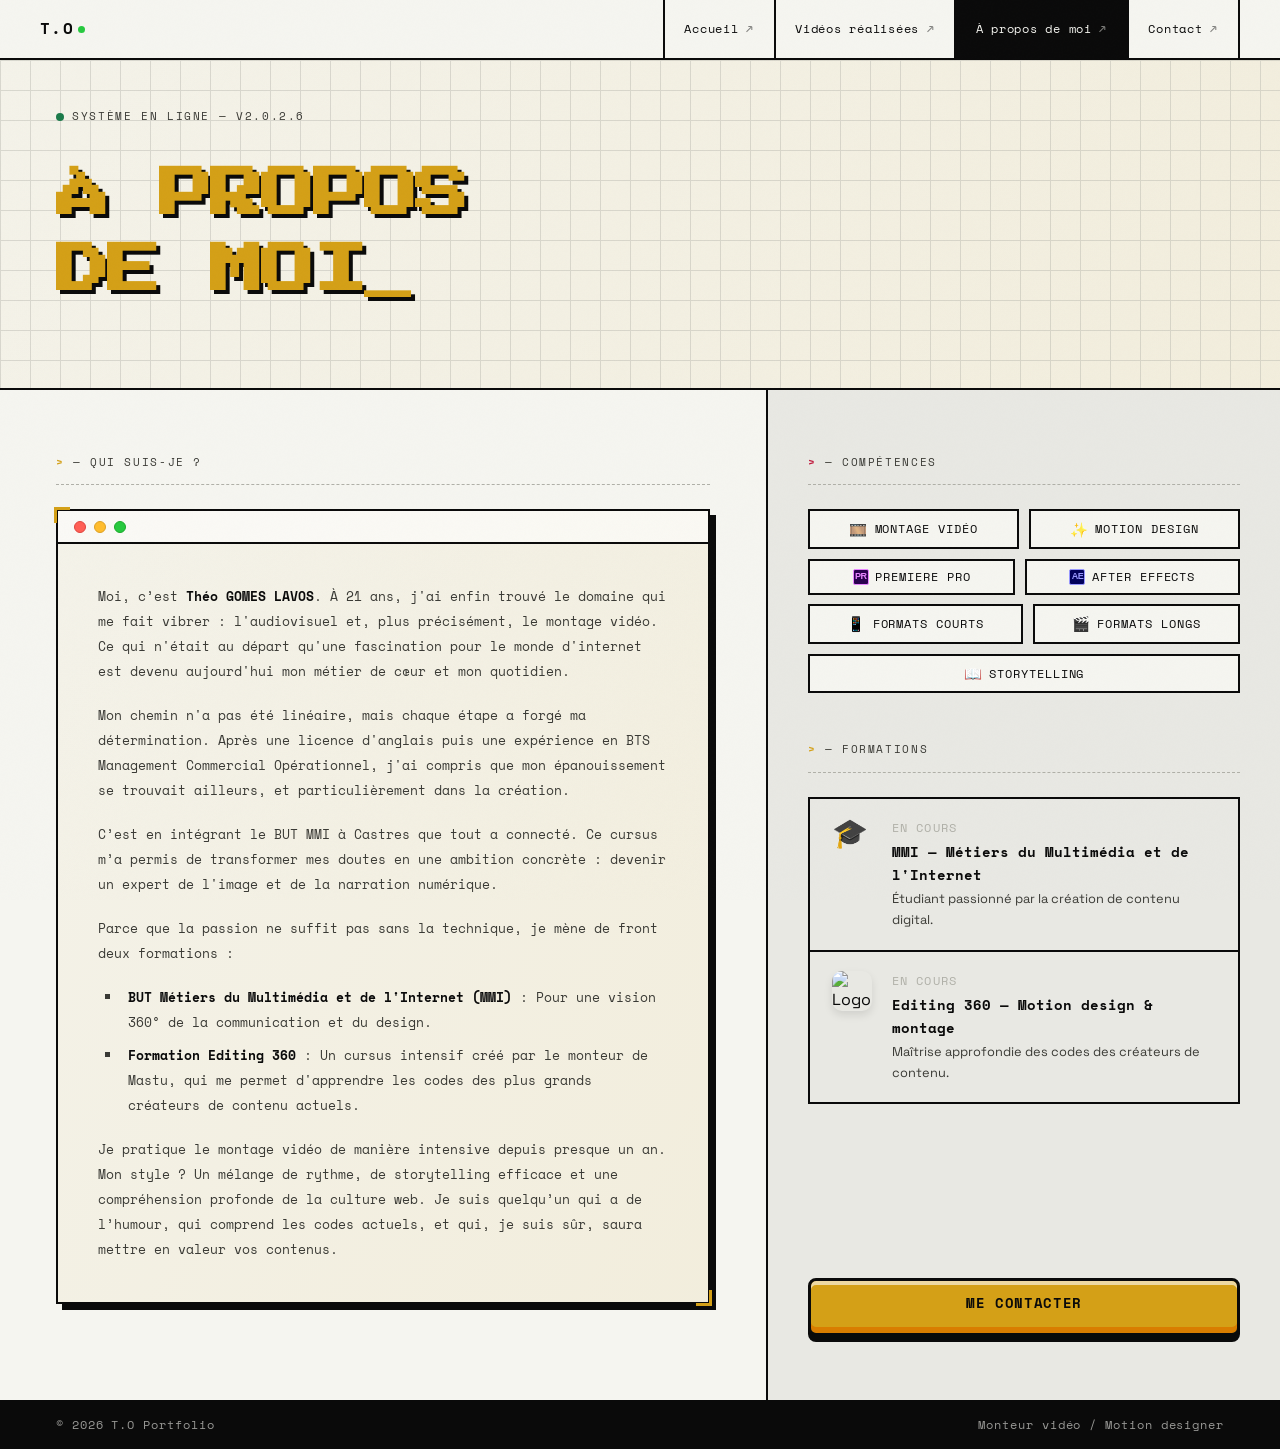
==== commit 0943c92e: "Add files via upload" ====
--- a/about.html
+++ b/about.html
@@ -13,7 +13,7 @@
 
   <!-- ── NAVIGATION ── -->
   <nav id="nav">
-    <a class="nav-logo" href="index.html">T.O ●</a>
+    <a class="nav-logo" href="index.html">T.O</a>
     <ul class="nav-links">
       <li><a href="index.html">Accueil <span class="arrow">↗</span></a></li>
       <li><a href="videos.html">Vidéos réalisées <span class="arrow">↗</span></a></li>
@@ -46,25 +46,28 @@
           <span style="color:var(--yellow); font-weight:700;">></span> — Qui suis-je ?
         </div>
 
-        <!-- Placeholder pour le texte de l'utilisateur -->
-        <div class="graphic-box retro-placeholder-box" style="width: 100%; height: auto; text-align: left; align-items: flex-start; padding: 2.5rem; justify-content: flex-start;">
-          <div>
-            <p>Votre texte personnalisé apparaîtra ici.</p>
-            <p style="margin-top:0.6rem; font-size:0.75rem;">Parlez de votre parcours, votre passion,<br>vos projets et votre vision créative.</p>
+        <!-- Biographie de l'utilisateur -->
+        <div class="graphic-box retro-biography-box" style="width: 100%; height: auto; text-align: left; align-items: stretch; padding: 0; justify-content: flex-start; flex-direction: column;">
+          <!-- Barre d'en-tête Mac -->
+          <div style="width: 100%; border-bottom: 2px solid var(--black); background: rgba(255,255,255,0.6); padding: 0.6rem 1rem; display: flex; gap: 0.5rem; align-items: center;">
+            <div style="width: 12px; height: 12px; border-radius: 50%; background: #ff5f56; border: 1px solid #e0443e;"></div>
+            <div style="width: 12px; height: 12px; border-radius: 50%; background: #ffbd2e; border: 1px solid #dea123;"></div>
+            <div style="width: 12px; height: 12px; border-radius: 50%; background: #27c93f; border: 1px solid #1aab29;"></div>
+          </div>
+          <div style="padding: 2.5rem;">
+            <p>Moi, c’est <strong>Théo GOMES LAVOS</strong>. À 21 ans, j'ai enfin trouvé le domaine qui me fait vibrer : l'audiovisuel et, plus précisément, le montage vidéo. Ce qui n'était au départ qu'une fascination pour le monde d'internet est devenu aujourd'hui mon métier de cœur et mon quotidien.</p>
+            <p>Mon chemin n'a pas été linéaire, mais chaque étape a forgé ma détermination. Après une licence d'anglais puis une expérience en BTS Management Commercial Opérationnel, j'ai compris que mon épanouissement se trouvait ailleurs, et particulièrement dans la création.</p>
+            <p>C’est en intégrant le BUT MMI à Castres que tout a connecté. Ce cursus m’a permis de transformer mes doutes en une ambition concrète : devenir un expert de l'image et de la narration numérique.</p>
+            <p>Parce que la passion ne suffit pas sans la technique, je mène de front deux formations :</p>
+            <ul>
+              <li><strong>BUT Métiers du Multimédia et de l'Internet (MMI)</strong> : Pour une vision 360° de la communication et du design.</li>
+              <li><strong>Formation Editing 360</strong> : Un cursus intensif créé par le monteur de Mastu, qui me permet d'apprendre les codes des plus grands créateurs de contenu actuels.</li>
+            </ul>
+            <p>Je pratique le montage vidéo de manière intensive depuis presque un an. Mon style ? Un mélange de rythme, de storytelling efficace et une compréhension profonde de la culture web. Je suis quelqu’un qui a de l’humour, qui comprend les codes actuels, et qui, je suis sûr, saura mettre en valeur vos contenus.</p>
           </div>
         </div>
 
-        <div class="retro-status" style="margin-top:2.5rem; margin-bottom: 1.5rem; padding-bottom: 0.8rem; border-bottom: 1px dashed var(--gray-mid);">
-          <span style="color:var(--yellow); font-weight:700;">></span> — Formation
-        </div>
-        <div style="border: 2px solid #0a0a0a; padding: 1.5rem 2rem; display:flex; align-items:flex-start; gap:1.5rem;">
-          <div style="font-family:'Space Mono',monospace; font-size:2rem; font-weight:700; line-height:1; min-width:48px;">🎓</div>
-          <div>
-            <div style="font-family:'Space Mono',monospace; font-size:0.78rem; letter-spacing:0.1em; text-transform:uppercase; color:#b0b0a8; margin-bottom:0.3rem;">En cours</div>
-            <div style="font-family:'Space Mono',monospace; font-size:1rem; font-weight:700;">MMI — Métiers du Multimédia et de l'Internet</div>
-            <div style="font-size:0.88rem; color:#3a3a35; margin-top:0.3rem;">Étudiant passionné par le montage vidéo, le motion design et la création de contenu digital.</div>
-          </div>
-        </div>
+
       </section>
 
       <!-- Sidebar -->
@@ -74,28 +77,44 @@
             <span style="color:var(--pink); font-weight:700;">></span> — Compétences
           </div>
           <div class="skills-list">
-            <span class="skill-tag">Montage vidéo</span>
-            <span class="skill-tag">Motion design</span>
-            <span class="skill-tag">After Effects</span>
-            <span class="skill-tag">Premiere Pro</span>
-            <span class="skill-tag">Formats courts</span>
-            <span class="skill-tag">Formats longs</span>
-            <span class="skill-tag">Storytelling</span>
+            <span class="skill-tag"><span class="icon-retro">🎞️</span> Montage vidéo</span>
+            <span class="skill-tag"><span class="icon-retro">✨</span> Motion design</span>
+            <span class="skill-tag"><span class="adobe-icon pr">Pr</span> Premiere Pro</span>
+            <span class="skill-tag"><span class="adobe-icon ae">Ae</span> After Effects</span>
+            <span class="skill-tag"><span class="icon-retro">📱</span> Formats courts</span>
+            <span class="skill-tag"><span class="icon-retro">🎬</span> Formats longs</span>
+            <span class="skill-tag"><span class="icon-retro">📖</span> Storytelling</span>
           </div>
         </div>
 
-        <div class="about-stat">
-          <div class="about-stat-num">MMI</div>
-          <div class="about-stat-label">Formation universitaire</div>
-        </div>
+        <div>
+          <div class="retro-status" style="margin-bottom: 1.5rem; padding-bottom: 0.8rem; border-bottom: 1px dashed var(--gray-mid);">
+            <span style="color:var(--yellow); font-weight:700;">></span> — Formations
+          </div>
+          <div style="border: 2px solid #0a0a0a; padding: 1.2rem 1.4rem; display:flex; align-items:flex-start; gap:1.2rem;">
+            <div style="font-family:'Space Mono',monospace; font-size:1.8rem; font-weight:700; line-height:1; min-width:40px;">🎓</div>
+            <div>
+              <div style="font-family:'Space Mono',monospace; font-size:0.75rem; letter-spacing:0.1em; text-transform:uppercase; color:#b0b0a8; margin-bottom:0.2rem;">En cours</div>
+              <div style="font-family:'Space Mono',monospace; font-size:0.9rem; font-weight:700;">MMI — Métiers du Multimédia et de l'Internet</div>
+              <div style="font-size:0.8rem; color:#3a3a35; margin-top:0.2rem;">Étudiant passionné par la création de contenu digital.</div>
+            </div>
+          </div>
 
-        <div class="about-stat">
-          <div class="about-stat-num">▶</div>
-          <div class="about-stat-label">Passionné de montage</div>
+          <!-- Formation Editing 360 -->
+          <div style="border: 2px solid #0a0a0a; border-top: none; padding: 1.2rem 1.4rem; display:flex; align-items:flex-start; gap:1.2rem;">
+            <div style="min-width:40px; display:flex; justify-content:center;">
+              <img src="logo-360.png" alt="Logo Editing 360" style="width: 40px; height: 40px; border-radius: 10px; object-fit: cover; box-shadow: 0 4px 8px rgba(0,0,0,0.1);">
+            </div>
+            <div>
+              <div style="font-family:'Space Mono',monospace; font-size:0.75rem; letter-spacing:0.1em; text-transform:uppercase; color:#b0b0a8; margin-bottom:0.2rem;">En cours</div>
+              <div style="font-family:'Space Mono',monospace; font-size:0.9rem; font-weight:700;">Editing 360 — Motion design & montage</div>
+              <div style="font-size:0.8rem; color:#3a3a35; margin-top:0.2rem;">Maîtrise approfondie des codes des créateurs de contenu.</div>
+            </div>
+          </div>
         </div>
 
         <div style="margin-top: auto;">
-          <a href="contact.html" class="btn" style="width:100%; justify-content:center; margin-top:1.5rem;">Me contacter ↗</a>
+          <a href="contact.html" class="btn btn-filled" style="width:100%; margin-top:1.5rem;">Me contacter</a>
         </div>
       </aside>
 
--- a/style.css
+++ b/style.css
@@ -3,7 +3,7 @@
    Black & White Retro Style
    =========================== */
 
-@import url('https://fonts.googleapis.com/css2?family=Space+Grotesk:wght@300;400;500;600;700&family=Space+Mono:ital,wght@0,400;0,700;1,400&display=swap');
+@import url('https://fonts.googleapis.com/css2?family=Space+Grotesk:wght@300;400;500;600;700&family=Space+Mono:ital,wght@0,400;0,700;1,400&family=Press+Start+2P&display=swap');
 
 /* ── Reset ── */
 *, *::before, *::after {
@@ -87,7 +87,7 @@
   display: inline-block;
   width: 7px;
   height: 7px;
-  background: var(--yellow);
+  background: #27c93f; /* Vert Apple/Arcade */
   border-radius: 50%;
   margin-left: 4px;
   vertical-align: middle;
@@ -190,12 +190,13 @@
 }
 
 .hero-title {
-  font-family: var(--font-display);
-  font-size: clamp(3rem, 6vw, 5.5rem);
-  font-weight: 700;
-  line-height: 1.0;
-  letter-spacing: -0.02em;
-  margin-bottom: 0.8rem;
+  font-family: 'Press Start 2P', cursive;
+  font-size: clamp(1.8rem, 4.2vw, 3.8rem); /* Slightly smaller as pixel fonts are wide */
+  line-height: 1.4;
+  letter-spacing: -0.05em;
+  margin-bottom: 2rem;
+  color: var(--yellow);
+  text-shadow: 4px 4px 0 var(--black);
 }
 
 .hero-title span {
@@ -230,35 +231,66 @@
 .btn {
   display: inline-flex;
   align-items: center;
-  gap: 0.5rem;
-  padding: 0.75rem 1.6rem;
-  font-family: var(--font-display);
-  font-size: 0.78rem;
-  letter-spacing: 0.08em;
+  justify-content: center;
+  font-family: var(--font-display);
+  font-size: 0.85rem;
+  font-weight: 800;
+  letter-spacing: 0.05em;
   text-transform: uppercase;
+  color: var(--black);
   text-decoration: none;
-  border: var(--border);
+  background-color: var(--white);
+  border: 3px solid var(--black);
+  border-radius: 8px;
+  padding: 0.8rem 1.4rem 1.1rem 1.4rem;
+  
+  box-shadow: 
+    inset 0 4px 0 rgba(255, 255, 255, 0.6), 
+    inset 0 -6px 0 var(--gray-light), 
+    0 6px 0 var(--black);
+    
+  transition: transform 0.1s ease, box-shadow 0.1s ease, padding 0.1s ease;
   cursor: pointer;
-  transition: background 0.15s, color 0.15s, transform 0.1s;
-  background: transparent;
-  color: var(--black);
+  position: relative;
 }
 
 .btn:hover {
-  background: var(--black);
-  color: var(--white);
-  transform: translate(-2px, -2px);
-  box-shadow: 4px 4px 0 var(--black);
+  background-color: var(--gray-light);
+  transform: translateY(-2px);
+  box-shadow: 
+    inset 0 4px 0 rgba(255, 255, 255, 0.6), 
+    inset 0 -6px 0 var(--gray-mid), 
+    0 8px 0 var(--black);
+}
+
+.btn:active {
+  transform: translateY(6px);
+  box-shadow: 
+    inset 0 2px 0 rgba(255, 255, 255, 0.4), 
+    inset 0 -2px 0 var(--gray-mid), 
+    0 0 0 var(--black);
+  padding: 1.1rem 1.4rem 0.8rem 1.4rem;
 }
 
 .btn-filled {
-  background: var(--black);
-  color: var(--white);
+  background-color: var(--yellow);
+  box-shadow: 
+    inset 0 4px 0 rgba(255, 255, 255, 0.6), 
+    inset 0 -6px 0 #d97d00, 
+    0 6px 0 var(--black);
 }
 
 .btn-filled:hover {
-  background: var(--white);
-  color: var(--black);
+  background-color: #ffd447;
+  box-shadow: 
+    inset 0 4px 0 rgba(255, 255, 255, 0.6), 
+    inset 0 -6px 0 #d97d00, 
+    0 8px 0 var(--black);
+}
+
+/* On garde btn-pixel-3d au cas où, mais on uniformise sur .btn */
+.btn-pixel-3d {
+  @extend .btn-filled;
 }
 
 .hero-right {
@@ -271,25 +303,50 @@
   padding: 2rem;
 }
 
-/* Decorative grid pattern */
+/* Grille défilante à l'infini */
 .hero-right::before {
   content: '';
   position: absolute;
-  inset: 0;
+  inset: -100px; /* Oversize to prevent gaps during animation */
   background-image:
     linear-gradient(var(--gray-mid) 1px, transparent 1px),
     linear-gradient(90deg, var(--gray-mid) 1px, transparent 1px);
-  background-size: 40px 40px;
-  opacity: 0.4;
-}
-
-.hero-graphic {
-  position: relative;
+  background-size: 50px 50px;
+  opacity: 0.25;
   z-index: 1;
+  animation: grid-scroll 4s linear infinite;
+}
+
+@keyframes grid-scroll {
+  0% { transform: translate(0, 0); }
+  100% { transform: translate(50px, 50px); }
+}
+
+.photo-container {
+  position: relative;
+  z-index: 2;
+  width: 340px;
+  height: auto;
+  border: var(--border);
+  box-shadow: 15px 15px 0 var(--black);
+  background: var(--white);
   display: flex;
   flex-direction: column;
-  align-items: center;
-  gap: 1.5rem;
+  transition: transform 0.3s ease, box-shadow 0.3s ease;
+}
+
+.photo-container:hover {
+  transform: translate(-5px, -5px);
+  box-shadow: 20px 20px 0 var(--black);
+}
+
+.hero-photo {
+  width: 100%;
+  height: 400px;
+  object-fit: cover;
+  filter: grayscale(1) contrast(1.1);
+  display: block;
+  border-top: 2px solid var(--black);
 }
 
 .graphic-box {
@@ -529,18 +586,54 @@
 .contact-header {
   border-bottom: var(--border);
   padding: 3rem 3.5rem;
+  background: linear-gradient(120deg, rgba(212, 160, 23, 0.03) 0%, rgba(212, 160, 23, 0.09) 50%, rgba(212, 160, 23, 0.03) 100%);
+  background-size: 200% 200%;
+  animation: gradient-wave 7s ease-in-out infinite;
   display: flex;
   align-items: flex-end;
   justify-content: space-between;
   gap: 2rem;
+  position: relative;
+  overflow: hidden;
 }
 
 .contact-header h1 {
-  font-family: var(--font-display);
-  font-size: clamp(2.5rem, 5vw, 4.5rem);
-  font-weight: 700;
-  line-height: 1;
-  letter-spacing: -0.02em;
+  font-family: 'Press Start 2P', cursive;
+  font-size: clamp(1.5rem, 4vw, 3rem);
+  line-height: 1.2;
+  letter-spacing: -0.05em;
+  color: var(--black);
+  text-shadow: 3px 3px 0 var(--gray-mid);
+}
+
+.contact-label {
+  font-family: var(--font-display);
+  font-size: 2.2rem; /* Encore plus gros pour les icônes */
+  color: var(--black);
+  display: flex;
+  align-items: center;
+  justify-content: center;
+  min-width: 50px;
+  flex-shrink: 0;
+}
+
+/* Texte avec animation de vague */
+.text-wave {
+  font-family: 'Press Start 2P', cursive !important;
+  font-size: clamp(0.9rem, 1.8vw, 1.4rem);
+  background: linear-gradient(90deg, #000000, #555555, #000000);
+  background-size: 200% auto;
+  -webkit-background-clip: text;
+  -webkit-text-fill-color: transparent;
+  animation: shine-wave 3s linear infinite;
+  display: inline-block;
+  line-height: 1.5;
+}
+
+@keyframes shine-wave {
+  to {
+    background-position: 200% center;
+  }
 }
 
 .contact-header p {
@@ -562,22 +655,18 @@
   border-bottom: var(--border);
   display: flex;
   flex-direction: column;
+  justify-content: space-between;
   gap: 2.5rem;
 }
 
 .contact-item {
   display: flex;
-  flex-direction: column;
-  gap: 0.4rem;
-}
-
-.contact-label {
-  font-family: var(--font-display);
-  font-size: 0.72rem;
-  letter-spacing: 0.12em;
-  text-transform: uppercase;
-  color: var(--gray-mid);
-}
+  flex-direction: row;
+  align-items: center;
+  gap: 1.5rem;
+}
+
+
 
 .contact-value {
   font-family: var(--font-display);
@@ -641,10 +730,7 @@
   box-shadow: 5px 5px 0 var(--black);
 }
 
-/* Couleurs par réseau */
-#youtube-link:hover  { background: var(--pink); border-color: var(--pink); color: var(--white); box-shadow: 5px 5px 0 var(--pink); }
-#instagram-link:hover { background: var(--blue); border-color: var(--blue); color: var(--white); box-shadow: 5px 5px 0 var(--blue); }
-#tiktok-link:hover   { background: var(--black); color: var(--white); box-shadow: 5px 5px 0 var(--black); }
+/* Les couleurs par réseau sont gérées par les classes globales .btn .btn-filled */
 
 .social-icon {
   width: 36px;
@@ -676,12 +762,14 @@
 .contact-deco::before {
   content: '';
   position: absolute;
-  inset: 0;
+  inset: -100px;
   background-image:
     linear-gradient(var(--gray-mid) 1px, transparent 1px),
     linear-gradient(90deg, var(--gray-mid) 1px, transparent 1px);
-  background-size: 30px 30px;
-  opacity: 0.5;
+  background-size: 50px 50px;
+  opacity: 0.3;
+  z-index: 0;
+  animation: grid-scroll 4s linear infinite;
 }
 
 .contact-deco-text {
@@ -705,7 +793,9 @@
 .about-header {
   border-bottom: var(--border);
   padding: 3rem 3.5rem;
-  background: var(--gray-light);
+  background: linear-gradient(120deg, rgba(212, 160, 23, 0.03) 0%, rgba(212, 160, 23, 0.09) 50%, rgba(212, 160, 23, 0.03) 100%);
+  background-size: 200% 200%;
+  animation: gradient-wave 7s ease-in-out infinite;
   color: var(--black);
   position: relative;
   overflow: hidden;
@@ -766,24 +856,53 @@
   display: none; /* Replaced by graphic box */
 }
 
-.retro-placeholder-box {
-  background: var(--white);
+.retro-biography-box {
+  background: linear-gradient(120deg, rgba(212, 160, 23, 0.03) 0%, rgba(212, 160, 23, 0.09) 50%, rgba(212, 160, 23, 0.03) 100%);
+  background-size: 200% 200%;
   box-shadow: 6px 6px 0 var(--black);
   margin-bottom: 2rem;
-  font-size: 0.9rem;
+  position: relative;
+  animation: gradient-wave 7s ease-in-out infinite;
+}
+
+@keyframes gradient-wave {
+  0% { background-position: 0% 50%; }
+  50% { background-position: 100% 50%; }
+  100% { background-position: 0% 50%; }
+}
+
+
+
+.retro-biography-box p {
+  font-family: var(--font-display);
+  font-size: 0.82rem;
+  line-height: 1.9;
   color: var(--gray-dark);
-  position: relative;
-}
-
-.retro-placeholder-box::before {
-  content: '[ TEXTE À VENIR ]';
-  display: block;
-  font-family: var(--font-display);
-  font-size: 0.7rem;
-  letter-spacing: 0.2em;
-  text-transform: uppercase;
-  margin-bottom: 1rem;
-  color: var(--gray-mid);
+  margin-bottom: 1.2rem;
+}
+
+.retro-biography-box p:last-child {
+  margin-bottom: 0;
+}
+
+.retro-biography-box ul {
+  font-family: var(--font-display);
+  font-size: 0.82rem;
+  line-height: 1.9;
+  color: var(--gray-dark);
+  margin-bottom: 1.2rem;
+  padding-left: 1.5rem;
+  list-style-type: square;
+}
+
+.retro-biography-box li {
+  margin-bottom: 0.5rem;
+  padding-left: 0.4rem;
+}
+
+.retro-biography-box strong {
+  color: var(--black);
+  font-weight: 700;
 }
 
 .about-sidebar {
@@ -814,15 +933,19 @@
 
 .skills-list {
   display: flex;
-  flex-direction: column;
-  gap: 0.5rem;
+  flex-wrap: wrap;
+  gap: 0.6rem;
   margin-top: 1rem;
 }
 
 .skill-tag {
-  display: inline-block;
+  display: inline-flex;
+  align-items: center;
+  justify-content: center;
+  flex-grow: 1;
+  gap: 0.4rem;
   border: var(--border);
-  padding: 0.4rem 1rem;
+  padding: 0.4rem 0.8rem;
   font-family: var(--font-display);
   font-size: 0.75rem;
   letter-spacing: 0.08em;
@@ -830,6 +953,36 @@
   background: var(--white);
   cursor: default;
   transition: background 0.15s, color 0.15s, border-color 0.15s;
+}
+
+.icon-retro {
+  font-size: 0.9rem;
+  filter: grayscale(0.2) contrast(1.2);
+}
+
+.adobe-icon {
+  display: inline-flex;
+  align-items: center;
+  justify-content: center;
+  width: 16px;
+  height: 16px;
+  font-family: Arial, sans-serif;
+  font-weight: 800;
+  font-size: 9px;
+  border-radius: 2px;
+  letter-spacing: -0.5px;
+}
+
+.adobe-icon.ae {
+  background-color: #00005b;
+  color: #9999ff;
+  border: 1px solid #9999ff;
+}
+
+.adobe-icon.pr {
+  background-color: #2a004f;
+  color: #e886ff;
+  border: 1px solid #e886ff;
 }
 
 .skill-tag:nth-child(odd):hover  { background: var(--yellow); color: var(--black); border-color: var(--black); }
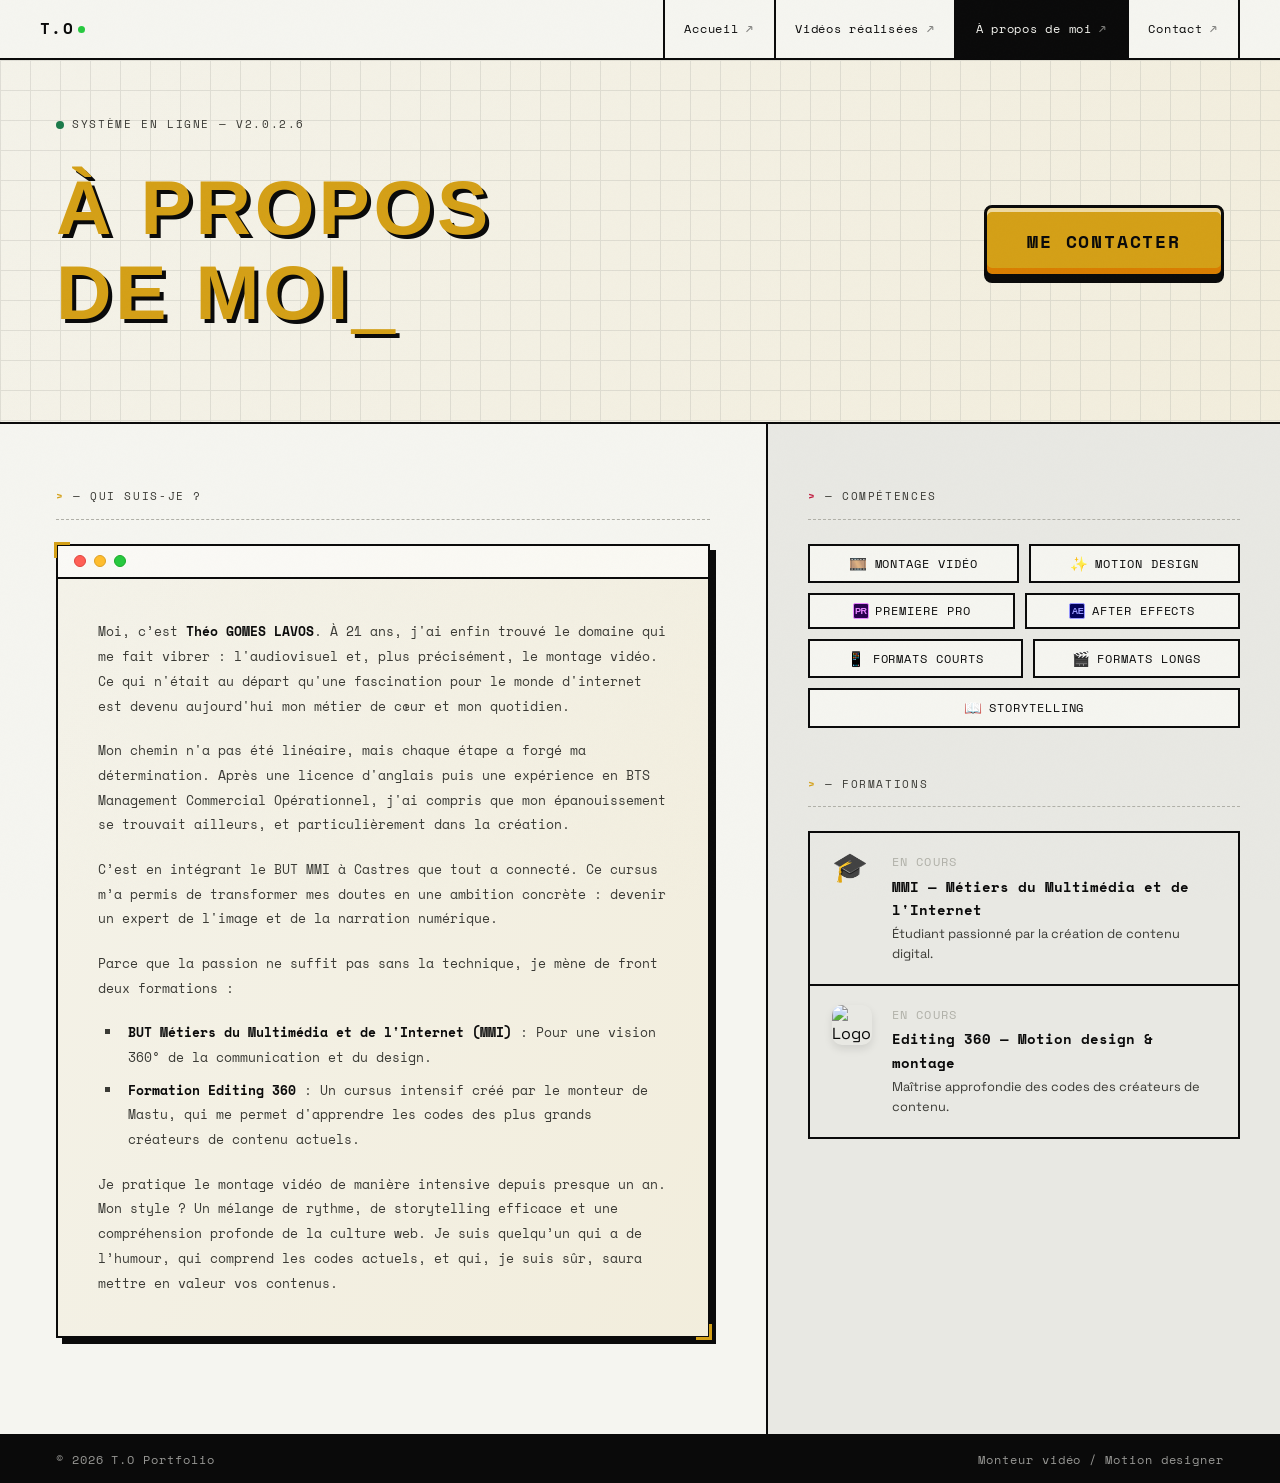
==== commit b8fd18f8: "Add files via upload" ====
--- a/about.html
+++ b/about.html
@@ -1,5 +1,6 @@
 <!DOCTYPE html>
 <html lang="fr">
+
 <head>
   <meta charset="UTF-8" />
   <meta name="viewport" content="width=device-width, initial-scale=1.0" />
@@ -9,6 +10,7 @@
   <link rel="preconnect" href="https://fonts.gstatic.com" crossorigin />
   <link rel="stylesheet" href="style.css" />
 </head>
+
 <body>
 
   <!-- ── NAVIGATION ── -->
@@ -27,14 +29,17 @@
 
     <!-- HEADER NOIR -->
     <header class="about-header retro-hero-header">
-      <div class="retro-status">
-        <span class="retro-dot"></span>
-        SYSTÈME EN LIGNE — v2.0.2.6
+      <div>
+        <div class="retro-status">
+          <span class="retro-dot"></span>
+          SYSTÈME EN LIGNE — v2.0.2.6
+        </div>
+        <h1 class="hero-title">
+          <span>À PROPOS</span>
+          <span>DE MOI</span>
+        </h1>
       </div>
-      <h1 class="hero-title">
-        <span>À PROPOS</span>
-        <span>DE MOI</span>
-      </h1>
+      <a href="contact.html" class="btn btn-filled about-header-btn">Me contacter</a>
     </header>
 
     <!-- GRID ABOUT -->
@@ -42,28 +47,43 @@
 
       <!-- Contenu principal -->
       <section class="about-main">
-        <div class="retro-status" style="margin-bottom: 1.5rem; padding-bottom: 0.8rem; border-bottom: 1px dashed var(--gray-mid);">
+        <div class="retro-status"
+          style="margin-bottom: 1.5rem; padding-bottom: 0.8rem; border-bottom: 1px dashed var(--gray-mid);">
           <span style="color:var(--yellow); font-weight:700;">></span> — Qui suis-je ?
         </div>
 
         <!-- Biographie de l'utilisateur -->
-        <div class="graphic-box retro-biography-box" style="width: 100%; height: auto; text-align: left; align-items: stretch; padding: 0; justify-content: flex-start; flex-direction: column;">
+        <div class="graphic-box retro-biography-box"
+          style="width: 100%; height: auto; text-align: left; align-items: stretch; padding: 0; justify-content: flex-start; flex-direction: column;">
           <!-- Barre d'en-tête Mac -->
-          <div style="width: 100%; border-bottom: 2px solid var(--black); background: rgba(255,255,255,0.6); padding: 0.6rem 1rem; display: flex; gap: 0.5rem; align-items: center;">
-            <div style="width: 12px; height: 12px; border-radius: 50%; background: #ff5f56; border: 1px solid #e0443e;"></div>
-            <div style="width: 12px; height: 12px; border-radius: 50%; background: #ffbd2e; border: 1px solid #dea123;"></div>
-            <div style="width: 12px; height: 12px; border-radius: 50%; background: #27c93f; border: 1px solid #1aab29;"></div>
+          <div
+            style="width: 100%; border-bottom: 2px solid var(--black); background: rgba(255,255,255,0.6); padding: 0.6rem 1rem; display: flex; gap: 0.5rem; align-items: center;">
+            <div style="width: 12px; height: 12px; border-radius: 50%; background: #ff5f56; border: 1px solid #e0443e;">
+            </div>
+            <div style="width: 12px; height: 12px; border-radius: 50%; background: #ffbd2e; border: 1px solid #dea123;">
+            </div>
+            <div style="width: 12px; height: 12px; border-radius: 50%; background: #27c93f; border: 1px solid #1aab29;">
+            </div>
           </div>
           <div style="padding: 2.5rem;">
-            <p>Moi, c’est <strong>Théo GOMES LAVOS</strong>. À 21 ans, j'ai enfin trouvé le domaine qui me fait vibrer : l'audiovisuel et, plus précisément, le montage vidéo. Ce qui n'était au départ qu'une fascination pour le monde d'internet est devenu aujourd'hui mon métier de cœur et mon quotidien.</p>
-            <p>Mon chemin n'a pas été linéaire, mais chaque étape a forgé ma détermination. Après une licence d'anglais puis une expérience en BTS Management Commercial Opérationnel, j'ai compris que mon épanouissement se trouvait ailleurs, et particulièrement dans la création.</p>
-            <p>C’est en intégrant le BUT MMI à Castres que tout a connecté. Ce cursus m’a permis de transformer mes doutes en une ambition concrète : devenir un expert de l'image et de la narration numérique.</p>
+            <p>Moi, c’est <strong>Théo GOMES LAVOS</strong>. À 21 ans, j'ai enfin trouvé le domaine qui me fait vibrer :
+              l'audiovisuel et, plus précisément, le montage vidéo. Ce qui n'était au départ qu'une fascination pour le
+              monde d'internet est devenu aujourd'hui mon métier de cœur et mon quotidien.</p>
+            <p>Mon chemin n'a pas été linéaire, mais chaque étape a forgé ma détermination. Après une licence d'anglais
+              puis une expérience en BTS Management Commercial Opérationnel, j'ai compris que mon épanouissement se
+              trouvait ailleurs, et particulièrement dans la création.</p>
+            <p>C’est en intégrant le BUT MMI à Castres que tout a connecté. Ce cursus m’a permis de transformer mes
+              doutes en une ambition concrète : devenir un expert de l'image et de la narration numérique.</p>
             <p>Parce que la passion ne suffit pas sans la technique, je mène de front deux formations :</p>
             <ul>
-              <li><strong>BUT Métiers du Multimédia et de l'Internet (MMI)</strong> : Pour une vision 360° de la communication et du design.</li>
-              <li><strong>Formation Editing 360</strong> : Un cursus intensif créé par le monteur de Mastu, qui me permet d'apprendre les codes des plus grands créateurs de contenu actuels.</li>
+              <li><strong>BUT Métiers du Multimédia et de l'Internet (MMI)</strong> : Pour une vision 360° de la
+                communication et du design.</li>
+              <li><strong>Formation Editing 360</strong> : Un cursus intensif créé par le monteur de Mastu, qui me
+                permet d'apprendre les codes des plus grands créateurs de contenu actuels.</li>
             </ul>
-            <p>Je pratique le montage vidéo de manière intensive depuis presque un an. Mon style ? Un mélange de rythme, de storytelling efficace et une compréhension profonde de la culture web. Je suis quelqu’un qui a de l’humour, qui comprend les codes actuels, et qui, je suis sûr, saura mettre en valeur vos contenus.</p>
+            <p>Je pratique le montage vidéo de manière intensive depuis presque un an. Mon style ? Un mélange de rythme,
+              de storytelling efficace et une compréhension profonde de la culture web. Je suis quelqu’un qui a de
+              l’humour, qui comprend les codes actuels, et qui, je suis sûr, saura mettre en valeur vos contenus.</p>
           </div>
         </div>
 
@@ -73,7 +93,8 @@
       <!-- Sidebar -->
       <aside class="about-sidebar">
         <div>
-          <div class="retro-status" style="margin-bottom: 1.5rem; padding-bottom: 0.8rem; border-bottom: 1px dashed var(--gray-mid);">
+          <div class="retro-status"
+            style="margin-bottom: 1.5rem; padding-bottom: 0.8rem; border-bottom: 1px dashed var(--gray-mid);">
             <span style="color:var(--pink); font-weight:700;">></span> — Compétences
           </div>
           <div class="skills-list">
@@ -88,34 +109,45 @@
         </div>
 
         <div>
-          <div class="retro-status" style="margin-bottom: 1.5rem; padding-bottom: 0.8rem; border-bottom: 1px dashed var(--gray-mid);">
+          <div class="retro-status"
+            style="margin-bottom: 1.5rem; padding-bottom: 0.8rem; border-bottom: 1px dashed var(--gray-mid);">
             <span style="color:var(--yellow); font-weight:700;">></span> — Formations
           </div>
-          <div style="border: 2px solid #0a0a0a; padding: 1.2rem 1.4rem; display:flex; align-items:flex-start; gap:1.2rem;">
-            <div style="font-family:'Space Mono',monospace; font-size:1.8rem; font-weight:700; line-height:1; min-width:40px;">🎓</div>
+          <div
+            style="border: 2px solid #0a0a0a; padding: 1.2rem 1.4rem; display:flex; align-items:flex-start; gap:1.2rem;">
+            <div
+              style="font-family:'Space Mono',monospace; font-size:1.8rem; font-weight:700; line-height:1; min-width:40px;">
+              🎓</div>
             <div>
-              <div style="font-family:'Space Mono',monospace; font-size:0.75rem; letter-spacing:0.1em; text-transform:uppercase; color:#b0b0a8; margin-bottom:0.2rem;">En cours</div>
-              <div style="font-family:'Space Mono',monospace; font-size:0.9rem; font-weight:700;">MMI — Métiers du Multimédia et de l'Internet</div>
-              <div style="font-size:0.8rem; color:#3a3a35; margin-top:0.2rem;">Étudiant passionné par la création de contenu digital.</div>
+              <div
+                style="font-family:'Space Mono',monospace; font-size:0.75rem; letter-spacing:0.1em; text-transform:uppercase; color:#b0b0a8; margin-bottom:0.2rem;">
+                En cours</div>
+              <div style="font-family:'Space Mono',monospace; font-size:0.9rem; font-weight:700;">MMI — Métiers du
+                Multimédia et de l'Internet</div>
+              <div style="font-size:0.8rem; color:#3a3a35; margin-top:0.2rem;">Étudiant passionné par la création de
+                contenu digital.</div>
             </div>
           </div>
 
           <!-- Formation Editing 360 -->
-          <div style="border: 2px solid #0a0a0a; border-top: none; padding: 1.2rem 1.4rem; display:flex; align-items:flex-start; gap:1.2rem;">
+          <div
+            style="border: 2px solid #0a0a0a; border-top: none; padding: 1.2rem 1.4rem; display:flex; align-items:flex-start; gap:1.2rem;">
             <div style="min-width:40px; display:flex; justify-content:center;">
-              <img src="logo-360.png" alt="Logo Editing 360" style="width: 40px; height: 40px; border-radius: 10px; object-fit: cover; box-shadow: 0 4px 8px rgba(0,0,0,0.1);">
+              <img src="logo-360.png" alt="Logo Editing 360"
+                style="width: 40px; height: 40px; border-radius: 10px; object-fit: cover; box-shadow: 0 4px 8px rgba(0,0,0,0.1);">
             </div>
             <div>
-              <div style="font-family:'Space Mono',monospace; font-size:0.75rem; letter-spacing:0.1em; text-transform:uppercase; color:#b0b0a8; margin-bottom:0.2rem;">En cours</div>
-              <div style="font-family:'Space Mono',monospace; font-size:0.9rem; font-weight:700;">Editing 360 — Motion design & montage</div>
-              <div style="font-size:0.8rem; color:#3a3a35; margin-top:0.2rem;">Maîtrise approfondie des codes des créateurs de contenu.</div>
+              <div
+                style="font-family:'Space Mono',monospace; font-size:0.75rem; letter-spacing:0.1em; text-transform:uppercase; color:#b0b0a8; margin-bottom:0.2rem;">
+                En cours</div>
+              <div style="font-family:'Space Mono',monospace; font-size:0.9rem; font-weight:700;">Editing 360 — Motion
+                design & montage</div>
+              <div style="font-size:0.8rem; color:#3a3a35; margin-top:0.2rem;">Maîtrise approfondie des codes des
+                créateurs de contenu.</div>
             </div>
           </div>
         </div>
 
-        <div style="margin-top: auto;">
-          <a href="contact.html" class="btn btn-filled" style="width:100%; margin-top:1.5rem;">Me contacter</a>
-        </div>
       </aside>
 
     </div>
@@ -137,4 +169,5 @@
     btn.addEventListener('click', e => { e.preventDefault(); window.scrollTo({ top: 0, behavior: 'smooth' }); });
   </script>
 </body>
-</html>
+
+</html>
--- a/style.css
+++ b/style.css
@@ -3,10 +3,13 @@
    Black & White Retro Style
    =========================== */
 
-@import url('https://fonts.googleapis.com/css2?family=Space+Grotesk:wght@300;400;500;600;700&family=Space+Mono:ital,wght@0,400;0,700;1,400&family=Press+Start+2P&display=swap');
+@import url(https://db.onlinewebfonts.com/c/74cce964a66d24429ec5f73b1ffe8b3a?family=Super+Fortrees);
+@import url('https://fonts.googleapis.com/css2?family=Space+Grotesk:wght@300;400;500;600;700&family=Space+Mono:ital,wght@0,400;0,700;1,400&display=swap');
 
 /* ── Reset ── */
-*, *::before, *::after {
+*,
+*::before,
+*::after {
   box-sizing: border-box;
   margin: 0;
   padding: 0;
@@ -23,10 +26,14 @@
   --font-body: 'Space Grotesk', sans-serif;
 
   /* ── Accent colors — saturated but not neon ── */
-  --yellow: #d4a017;    /* amber doré */
-  --blue:   #1a3fa0;    /* bleu saphir profond */
-  --pink:   #c0183c;    /* cramoisi vif */
-  --green:  #1b7a4a;    /* vert bouteille */
+  --yellow: #d4a017;
+  /* amber doré */
+  --blue: #1a3fa0;
+  /* bleu saphir profond */
+  --pink: #c0183c;
+  /* cramoisi vif */
+  --green: #1b7a4a;
+  /* vert bouteille */
 }
 
 html {
@@ -87,7 +94,8 @@
   display: inline-block;
   width: 7px;
   height: 7px;
-  background: #27c93f; /* Vert Apple/Arcade */
+  background: #27c93f;
+  /* Vert Apple/Arcade */
   border-radius: 50%;
   margin-left: 4px;
   vertical-align: middle;
@@ -95,8 +103,17 @@
 }
 
 @keyframes blink {
-  0%, 100% { opacity: 1; transform: scale(1); }
-  50%       { opacity: 0.3; transform: scale(0.6); }
+
+  0%,
+  100% {
+    opacity: 1;
+    transform: scale(1);
+  }
+
+  50% {
+    opacity: 0.3;
+    transform: scale(0.6);
+  }
 }
 
 .nav-links {
@@ -173,6 +190,22 @@
   padding: 2.5rem 3.5rem;
   border-right: var(--border);
   position: relative;
+  background: linear-gradient(120deg, rgba(212, 160, 23, 0.03) 0%, rgba(212, 160, 23, 0.09) 50%, rgba(212, 160, 23, 0.03) 100%);
+  background-size: 200% 200%;
+  animation: gradient-wave 7s ease-in-out infinite;
+  overflow: hidden;
+}
+
+.hero-left::before {
+  content: '';
+  position: absolute;
+  inset: 0;
+  background-image:
+    linear-gradient(var(--gray-mid) 1px, transparent 1px),
+    linear-gradient(90deg, var(--gray-mid) 1px, transparent 1px);
+  background-size: 30px 30px;
+  opacity: 0.15;
+  pointer-events: none;
 }
 
 .hero-tag {
@@ -190,10 +223,11 @@
 }
 
 .hero-title {
-  font-family: 'Press Start 2P', cursive;
-  font-size: clamp(1.8rem, 4.2vw, 3.8rem); /* Slightly smaller as pixel fonts are wide */
-  line-height: 1.4;
-  letter-spacing: -0.05em;
+  font-family: 'Super Fortrees', sans-serif;
+  font-size: clamp(2.2rem, 6vw, 5.5rem);
+  /* Adjusted for Super Fortrees proportions */
+  line-height: 1.1;
+  letter-spacing: 0.05em;
   margin-bottom: 2rem;
   color: var(--yellow);
   text-shadow: 4px 4px 0 var(--black);
@@ -243,12 +277,12 @@
   border: 3px solid var(--black);
   border-radius: 8px;
   padding: 0.8rem 1.4rem 1.1rem 1.4rem;
-  
-  box-shadow: 
-    inset 0 4px 0 rgba(255, 255, 255, 0.6), 
-    inset 0 -6px 0 var(--gray-light), 
+
+  box-shadow:
+    inset 0 4px 0 rgba(255, 255, 255, 0.6),
+    inset 0 -6px 0 var(--gray-light),
     0 6px 0 var(--black);
-    
+
   transition: transform 0.1s ease, box-shadow 0.1s ease, padding 0.1s ease;
   cursor: pointer;
   position: relative;
@@ -257,34 +291,34 @@
 .btn:hover {
   background-color: var(--gray-light);
   transform: translateY(-2px);
-  box-shadow: 
-    inset 0 4px 0 rgba(255, 255, 255, 0.6), 
-    inset 0 -6px 0 var(--gray-mid), 
+  box-shadow:
+    inset 0 4px 0 rgba(255, 255, 255, 0.6),
+    inset 0 -6px 0 var(--gray-mid),
     0 8px 0 var(--black);
 }
 
 .btn:active {
   transform: translateY(6px);
-  box-shadow: 
-    inset 0 2px 0 rgba(255, 255, 255, 0.4), 
-    inset 0 -2px 0 var(--gray-mid), 
+  box-shadow:
+    inset 0 2px 0 rgba(255, 255, 255, 0.4),
+    inset 0 -2px 0 var(--gray-mid),
     0 0 0 var(--black);
   padding: 1.1rem 1.4rem 0.8rem 1.4rem;
 }
 
 .btn-filled {
   background-color: var(--yellow);
-  box-shadow: 
-    inset 0 4px 0 rgba(255, 255, 255, 0.6), 
-    inset 0 -6px 0 #d97d00, 
+  box-shadow:
+    inset 0 4px 0 rgba(255, 255, 255, 0.6),
+    inset 0 -6px 0 #d97d00,
     0 6px 0 var(--black);
 }
 
 .btn-filled:hover {
   background-color: #ffd447;
-  box-shadow: 
-    inset 0 4px 0 rgba(255, 255, 255, 0.6), 
-    inset 0 -6px 0 #d97d00, 
+  box-shadow:
+    inset 0 4px 0 rgba(255, 255, 255, 0.6),
+    inset 0 -6px 0 #d97d00,
     0 8px 0 var(--black);
 }
 
@@ -307,7 +341,8 @@
 .hero-right::before {
   content: '';
   position: absolute;
-  inset: -100px; /* Oversize to prevent gaps during animation */
+  inset: -100px;
+  /* Oversize to prevent gaps during animation */
   background-image:
     linear-gradient(var(--gray-mid) 1px, transparent 1px),
     linear-gradient(90deg, var(--gray-mid) 1px, transparent 1px);
@@ -318,8 +353,13 @@
 }
 
 @keyframes grid-scroll {
-  0% { transform: translate(0, 0); }
-  100% { transform: translate(50px, 50px); }
+  0% {
+    transform: translate(0, 0);
+  }
+
+  100% {
+    transform: translate(50px, 50px);
+  }
 }
 
 .photo-container {
@@ -375,8 +415,15 @@
 }
 
 @keyframes pulse {
-  0%, 100% { transform: scale(1); }
-  50% { transform: scale(1.04); }
+
+  0%,
+  100% {
+    transform: scale(1);
+  }
+
+  50% {
+    transform: scale(1.04);
+  }
 }
 
 .graphic-orbs {
@@ -393,12 +440,28 @@
   animation: bounce 1.5s ease-in-out infinite;
 }
 
-.orb:nth-child(2) { animation-delay: 0.2s; background: var(--pink); border-color: var(--pink); }
-.orb:nth-child(3) { animation-delay: 0.4s; background: var(--blue); border-color: var(--blue); }
+.orb:nth-child(2) {
+  animation-delay: 0.2s;
+  background: var(--pink);
+  border-color: var(--pink);
+}
+
+.orb:nth-child(3) {
+  animation-delay: 0.4s;
+  background: var(--blue);
+  border-color: var(--blue);
+}
 
 @keyframes bounce {
-  0%, 100% { transform: translateY(0); }
-  50% { transform: translateY(-8px); }
+
+  0%,
+  100% {
+    transform: translateY(0);
+  }
+
+  50% {
+    transform: translateY(-8px);
+  }
 }
 
 .quick-links {
@@ -433,7 +496,9 @@
   transition: background 0.15s, color 0.15s;
 }
 
-.quick-link-item:last-child { border-right: none; }
+.quick-link-item:last-child {
+  border-right: none;
+}
 
 .quick-link-item:hover {
   background: var(--black);
@@ -467,8 +532,13 @@
 }
 
 @keyframes marquee {
-  from { transform: translateX(0); }
-  to { transform: translateX(-50%); }
+  from {
+    transform: translateX(0);
+  }
+
+  to {
+    transform: translateX(-50%);
+  }
 }
 
 /* ── RETRO ELEMENTS ── */
@@ -478,13 +548,11 @@
   content: '';
   position: absolute;
   inset: 0;
-  background: repeating-linear-gradient(
-    0deg,
-    transparent,
-    transparent 2px,
-    rgba(0,0,0,0.06) 2px,
-    rgba(0,0,0,0.06) 4px
-  );
+  background: repeating-linear-gradient(0deg,
+      transparent,
+      transparent 2px,
+      rgba(0, 0, 0, 0.06) 2px,
+      rgba(0, 0, 0, 0.06) 4px);
   pointer-events: none;
   z-index: 2;
 }
@@ -536,8 +604,17 @@
 }
 
 @keyframes pulse-dot {
-  0%, 100% { opacity: 1; box-shadow: 0 0 0 0 rgba(27,122,74,0.5); }
-  50% { opacity: 0.7; box-shadow: 0 0 0 5px rgba(27,122,74,0); }
+
+  0%,
+  100% {
+    opacity: 1;
+    box-shadow: 0 0 0 0 rgba(27, 122, 74, 0.5);
+  }
+
+  50% {
+    opacity: 0.7;
+    box-shadow: 0 0 0 5px rgba(27, 122, 74, 0);
+  }
 }
 
 /* Typewriter cursor on hero title */
@@ -549,8 +626,15 @@
 }
 
 @keyframes cursor-blink {
-  0%, 100% { opacity: 1; }
-  50% { opacity: 0; }
+
+  0%,
+  100% {
+    opacity: 1;
+  }
+
+  50% {
+    opacity: 0;
+  }
 }
 
 
@@ -584,31 +668,29 @@
    CONTACT PAGE
    =============================== */
 .contact-header {
-  border-bottom: var(--border);
-  padding: 3rem 3.5rem;
-  background: linear-gradient(120deg, rgba(212, 160, 23, 0.03) 0%, rgba(212, 160, 23, 0.09) 50%, rgba(212, 160, 23, 0.03) 100%);
-  background-size: 200% 200%;
-  animation: gradient-wave 7s ease-in-out infinite;
-  display: flex;
-  align-items: flex-end;
-  justify-content: space-between;
+  flex-direction: row !important;
+  justify-content: space-between !important;
+  align-items: center !important;
+  flex-wrap: wrap;
   gap: 2rem;
-  position: relative;
-  overflow: hidden;
 }
 
 .contact-header h1 {
-  font-family: 'Press Start 2P', cursive;
-  font-size: clamp(1.5rem, 4vw, 3rem);
-  line-height: 1.2;
-  letter-spacing: -0.05em;
+  font-family: 'Super Fortrees', sans-serif;
+  font-size: clamp(2rem, 8vw, 6.5rem);
+  line-height: 1.1;
+  letter-spacing: 0.05em;
   color: var(--black);
-  text-shadow: 3px 3px 0 var(--gray-mid);
+  text-shadow: 4px 4px 0 var(--black);
+  text-align: right;
+  margin: 0;
+  flex-shrink: 0;
 }
 
 .contact-label {
   font-family: var(--font-display);
-  font-size: 2.2rem; /* Encore plus gros pour les icônes */
+  font-size: 2.2rem;
+  /* Encore plus gros pour les icônes */
   color: var(--black);
   display: flex;
   align-items: center;
@@ -619,7 +701,7 @@
 
 /* Texte avec animation de vague */
 .text-wave {
-  font-family: 'Press Start 2P', cursive !important;
+  font-family: 'Super Fortrees', sans-serif !important;
   font-size: clamp(0.9rem, 1.8vw, 1.4rem);
   background: linear-gradient(90deg, #000000, #555555, #000000);
   background-size: 200% auto;
@@ -637,10 +719,12 @@
 }
 
 .contact-header p {
-  font-size: 0.9rem;
+  font-size: 1.1rem;
+  font-weight: 500;
   color: var(--gray-dark);
-  max-width: 300px;
-  text-align: right;
+  max-width: 500px;
+  text-align: left;
+  margin: 0;
 }
 
 .contact-grid {
@@ -655,8 +739,43 @@
   border-bottom: var(--border);
   display: flex;
   flex-direction: column;
-  justify-content: space-between;
+  justify-content: flex-start;
   gap: 2.5rem;
+  position: relative;
+  overflow: hidden;
+}
+
+.contact-illustration-wrapper {
+  margin-top: auto;
+  padding-top: 2rem;
+  display: flex;
+  justify-content: center;
+  align-items: center;
+}
+
+.contact-illustration {
+  width: 100%;
+  max-width: 280px;
+  height: auto;
+  filter: grayscale(1) contrast(1.1) drop-shadow(12px 12px 0px rgba(0, 0, 0, 0.15));
+  opacity: 1;
+  animation: floating 6s ease-in-out infinite;
+  pointer-events: none;
+  border: 1px solid rgba(0, 0, 0, 0.05);
+  /* Subtle border to ground it */
+  padding: 1rem;
+}
+
+@keyframes floating {
+
+  0%,
+  100% {
+    transform: translateY(0) rotate(0deg);
+  }
+
+  50% {
+    transform: translateY(-15px) rotate(2deg);
+  }
 }
 
 .contact-item {
@@ -680,11 +799,18 @@
   gap: 0.5rem;
 }
 
-.contact-value:hover { opacity: 0.7; }
+.contact-value:hover {
+  opacity: 0.7;
+}
 
 /* Couleur sur les liens de contact au survol */
-a.contact-value:nth-of-type(1):hover { color: var(--blue); }
-a.contact-value:nth-of-type(2):hover { color: var(--pink); }
+a.contact-value:nth-of-type(1):hover {
+  color: var(--blue);
+}
+
+a.contact-value:nth-of-type(2):hover {
+  color: var(--pink);
+}
 
 .social-section {
   padding: 3.5rem;
@@ -755,6 +881,7 @@
   justify-content: center;
   padding: 4rem;
   background: var(--yellow);
+  /* Re-saturé */
   position: relative;
   overflow: hidden;
 }
@@ -767,7 +894,8 @@
     linear-gradient(var(--gray-mid) 1px, transparent 1px),
     linear-gradient(90deg, var(--gray-mid) 1px, transparent 1px);
   background-size: 50px 50px;
-  opacity: 0.3;
+  opacity: 0.6;
+  /* Grid plus visible */
   z-index: 0;
   animation: grid-scroll 4s linear infinite;
 }
@@ -790,8 +918,11 @@
 /* ===============================
    ABOUT PAGE
    =============================== */
-.about-header {
-  border-bottom: var(--border);
+/* ==================================================
+   COMMON HERO HEADERS (About, Videos, Contact)
+   ================================================== */
+.contact-header,
+.videos-header {
   padding: 3rem 3.5rem;
   background: linear-gradient(120deg, rgba(212, 160, 23, 0.03) 0%, rgba(212, 160, 23, 0.09) 50%, rgba(212, 160, 23, 0.03) 100%);
   background-size: 200% 200%;
@@ -799,8 +930,45 @@
   color: var(--black);
   position: relative;
   overflow: hidden;
-}
-
+  border-bottom: var(--border);
+  display: flex;
+  flex-direction: column;
+  align-items: flex-start;
+  justify-content: center;
+  gap: 1.5rem;
+}
+
+.about-header {
+  padding: 3.5rem 3.5rem;
+  background: linear-gradient(120deg, rgba(212, 160, 23, 0.03) 0%, rgba(212, 160, 23, 0.09) 50%, rgba(212, 160, 23, 0.03) 100%);
+  background-size: 200% 200%;
+  animation: gradient-wave 7s ease-in-out infinite;
+  color: var(--black);
+  position: relative;
+  overflow: hidden;
+  border-bottom: var(--border);
+  display: flex !important;
+  flex-direction: row !important;
+  justify-content: space-between !important;
+  align-items: center !important;
+  flex-wrap: nowrap !important;
+  gap: 2rem;
+}
+
+.about-header-btn {
+  padding: 1.2rem 2.5rem;
+  /* Agrandissement du bouton */
+  font-size: 1.1rem;
+  /* Agrandissement du bouton */
+  font-weight: 700;
+  text-transform: uppercase;
+  letter-spacing: 0.1em;
+  min-width: 240px;
+  text-align: center;
+}
+
+.contact-header::before,
+.videos-header::before,
 .about-header::before {
   content: '';
   position: absolute;
@@ -809,8 +977,16 @@
     linear-gradient(var(--gray-mid) 1px, transparent 1px),
     linear-gradient(90deg, var(--gray-mid) 1px, transparent 1px);
   background-size: 30px 30px;
-  opacity: 0.4;
+  opacity: 0.3;
   pointer-events: none;
+  z-index: 0;
+}
+
+.contact-header>*,
+.videos-header>*,
+.about-header>* {
+  position: relative;
+  z-index: 1;
 }
 
 .retro-hero-header {
@@ -853,7 +1029,8 @@
 }
 
 .about-text-placeholder {
-  display: none; /* Replaced by graphic box */
+  display: none;
+  /* Replaced by graphic box */
 }
 
 .retro-biography-box {
@@ -866,9 +1043,17 @@
 }
 
 @keyframes gradient-wave {
-  0% { background-position: 0% 50%; }
-  50% { background-position: 100% 50%; }
-  100% { background-position: 0% 50%; }
+  0% {
+    background-position: 0% 50%;
+  }
+
+  50% {
+    background-position: 100% 50%;
+  }
+
+  100% {
+    background-position: 0% 50%;
+  }
 }
 
 
@@ -985,8 +1170,17 @@
   border: 1px solid #e886ff;
 }
 
-.skill-tag:nth-child(odd):hover  { background: var(--yellow); color: var(--black); border-color: var(--black); }
-.skill-tag:nth-child(even):hover { background: var(--blue);   color: var(--white);  border-color: var(--blue); }
+.skill-tag:nth-child(odd):hover {
+  background: var(--yellow);
+  color: var(--black);
+  border-color: var(--black);
+}
+
+.skill-tag:nth-child(even):hover {
+  background: var(--blue);
+  color: var(--white);
+  border-color: var(--blue);
+}
 
 /* ===============================
    VIDEOS PAGE
@@ -1001,11 +1195,13 @@
 }
 
 .videos-header h1 {
-  font-family: var(--font-display);
-  font-size: clamp(2.5rem, 5vw, 4.5rem);
+  font-family: 'Super Fortrees', sans-serif;
+  font-size: clamp(2rem, 6.5vw, 6.5rem);
   font-weight: 700;
   line-height: 1;
-  letter-spacing: -0.02em;
+  letter-spacing: 0.05em;
+  text-shadow: 4px 4px 0 var(--black);
+  margin: 0;
 }
 
 .videos-container {
@@ -1272,13 +1468,11 @@
   padding: 2rem;
   text-align: center;
   cursor: pointer;
-  background: repeating-linear-gradient(
-    45deg,
-    transparent,
-    transparent 8px,
-    rgba(0,0,0,0.03) 8px,
-    rgba(0,0,0,0.03) 9px
-  );
+  background: repeating-linear-gradient(45deg,
+      transparent,
+      transparent 8px,
+      rgba(0, 0, 0, 0.03) 8px,
+      rgba(0, 0, 0, 0.03) 9px);
   transition: background 0.15s;
 }
 
@@ -1457,10 +1651,6 @@
   .about-header {
     padding: 2rem 1.5rem;
   }
-
-  .about-header {
-    padding: 2rem 1.5rem;
-  }
 }
 
 @media (max-width: 480px) {
@@ -1487,3 +1677,26 @@
     padding: 1.2rem;
   }
 }
+
+/* ── VIDEOS PAGE HEADER PHOTO ── */
+.video-header-photo-container {
+  display: flex;
+  align-items: center;
+  justify-content: flex-end;
+  z-index: 2;
+}
+
+.hero-bw-photo {
+  width: 140px;
+  height: auto;
+  border: 3px solid var(--black);
+  box-shadow: 10px 10px 0 var(--black);
+  filter: grayscale(1) contrast(1.1);
+  transition: transform 0.3s ease, box-shadow 0.3s ease;
+  background: var(--white);
+}
+
+.hero-bw-photo:hover {
+  transform: translate(-5px, -5px);
+  box-shadow: 15px 15px 0 var(--black);
+}
